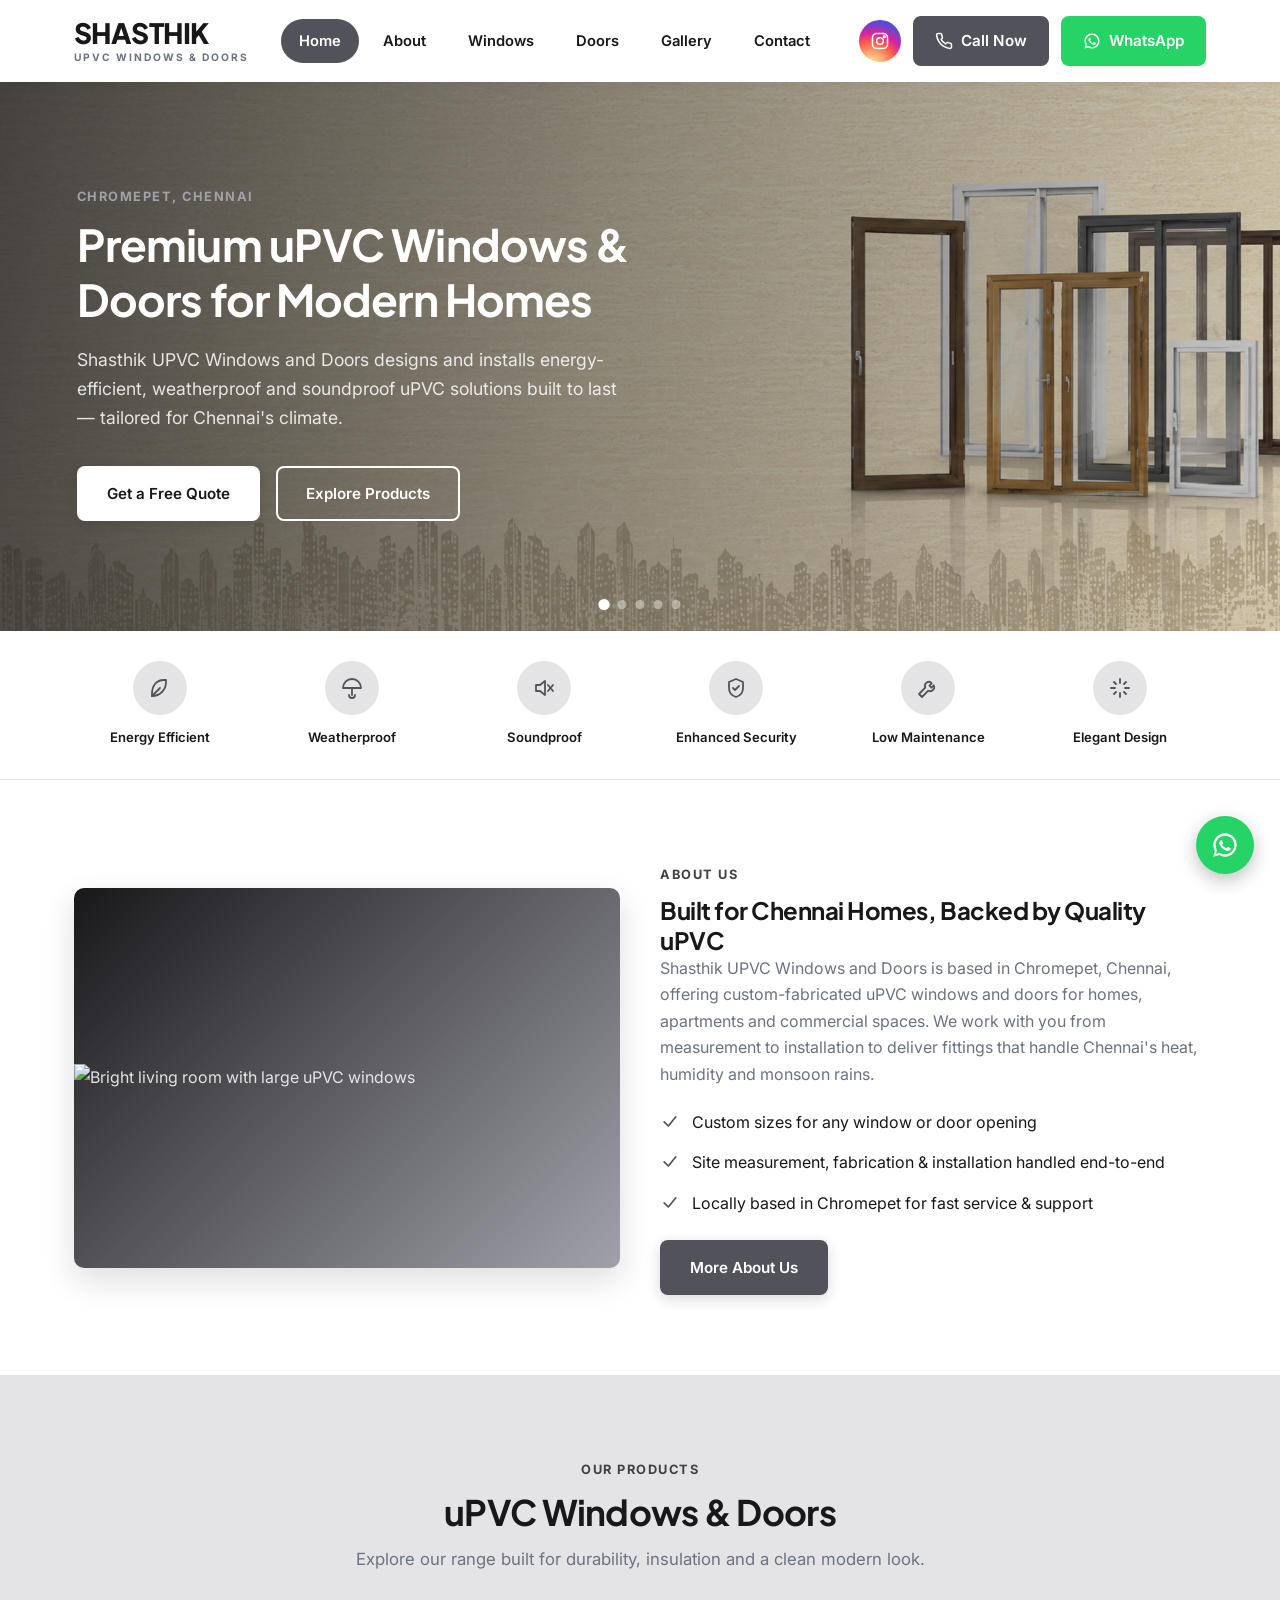
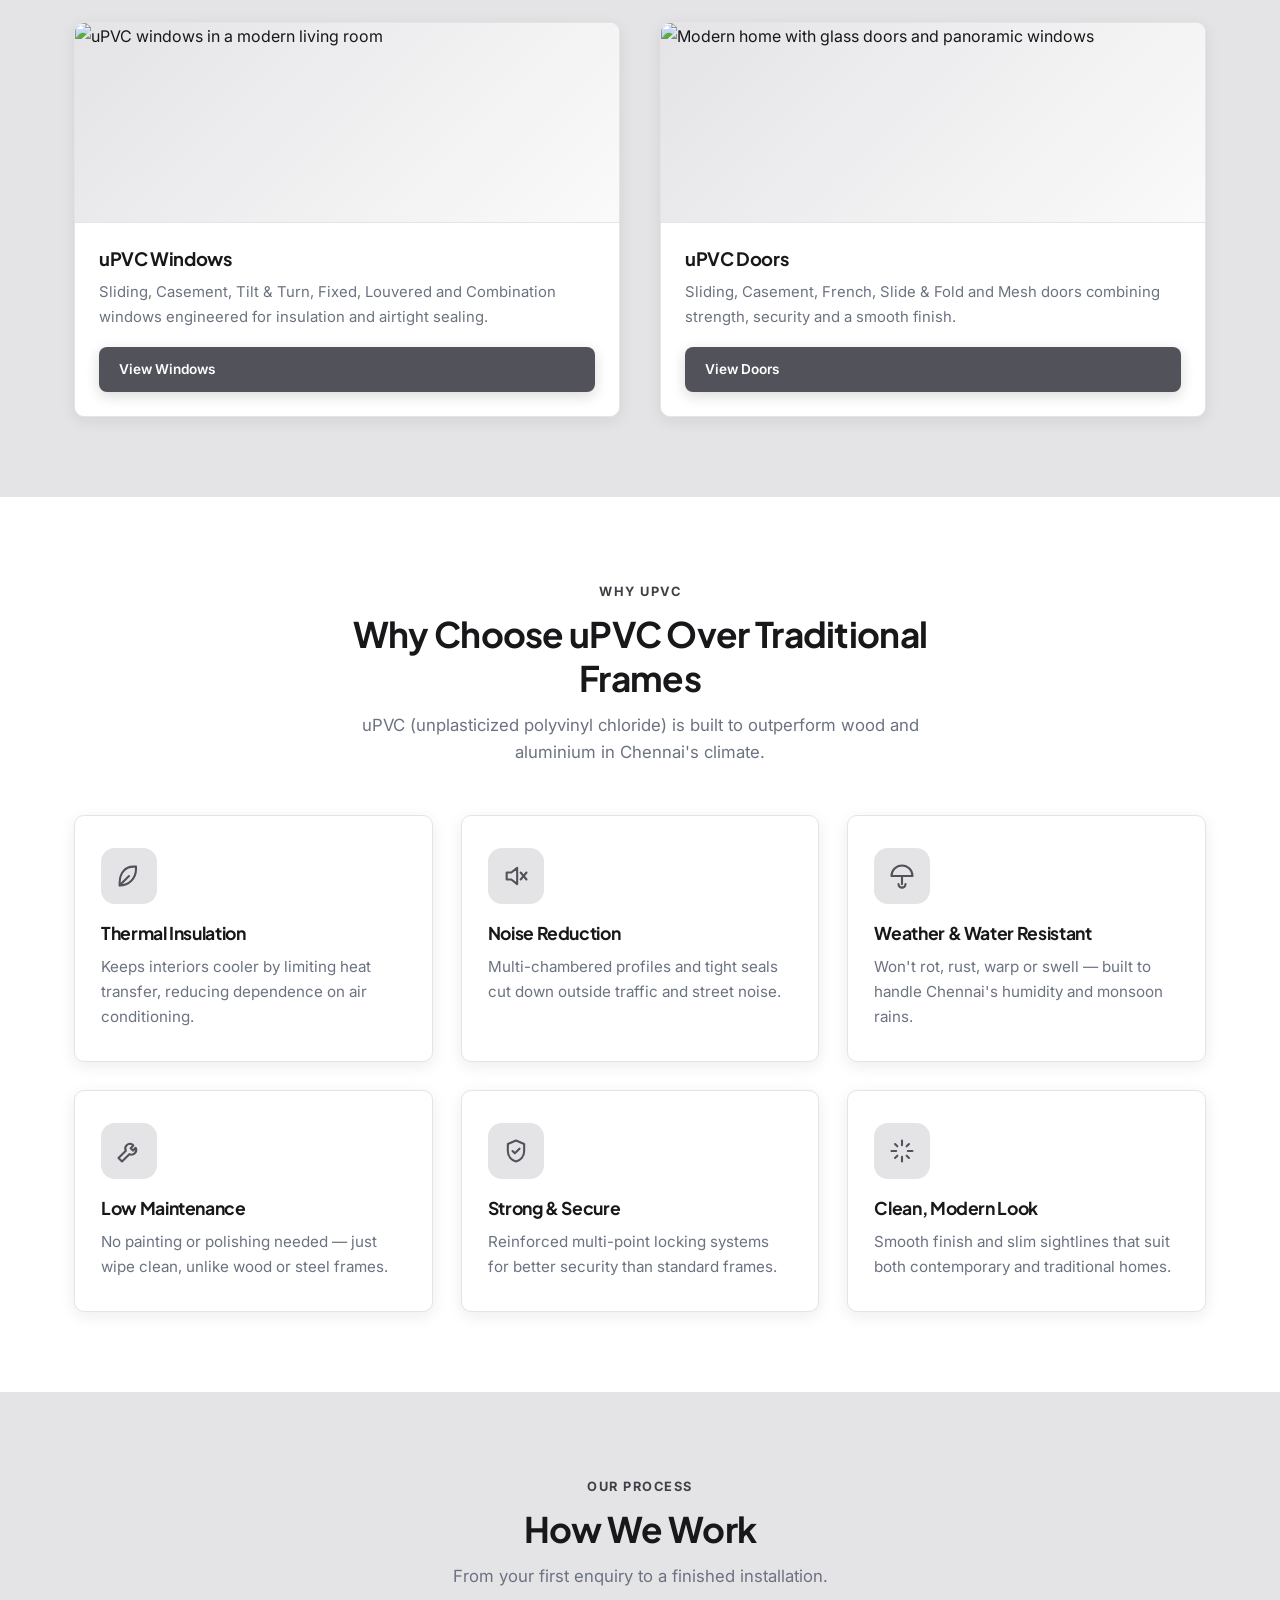
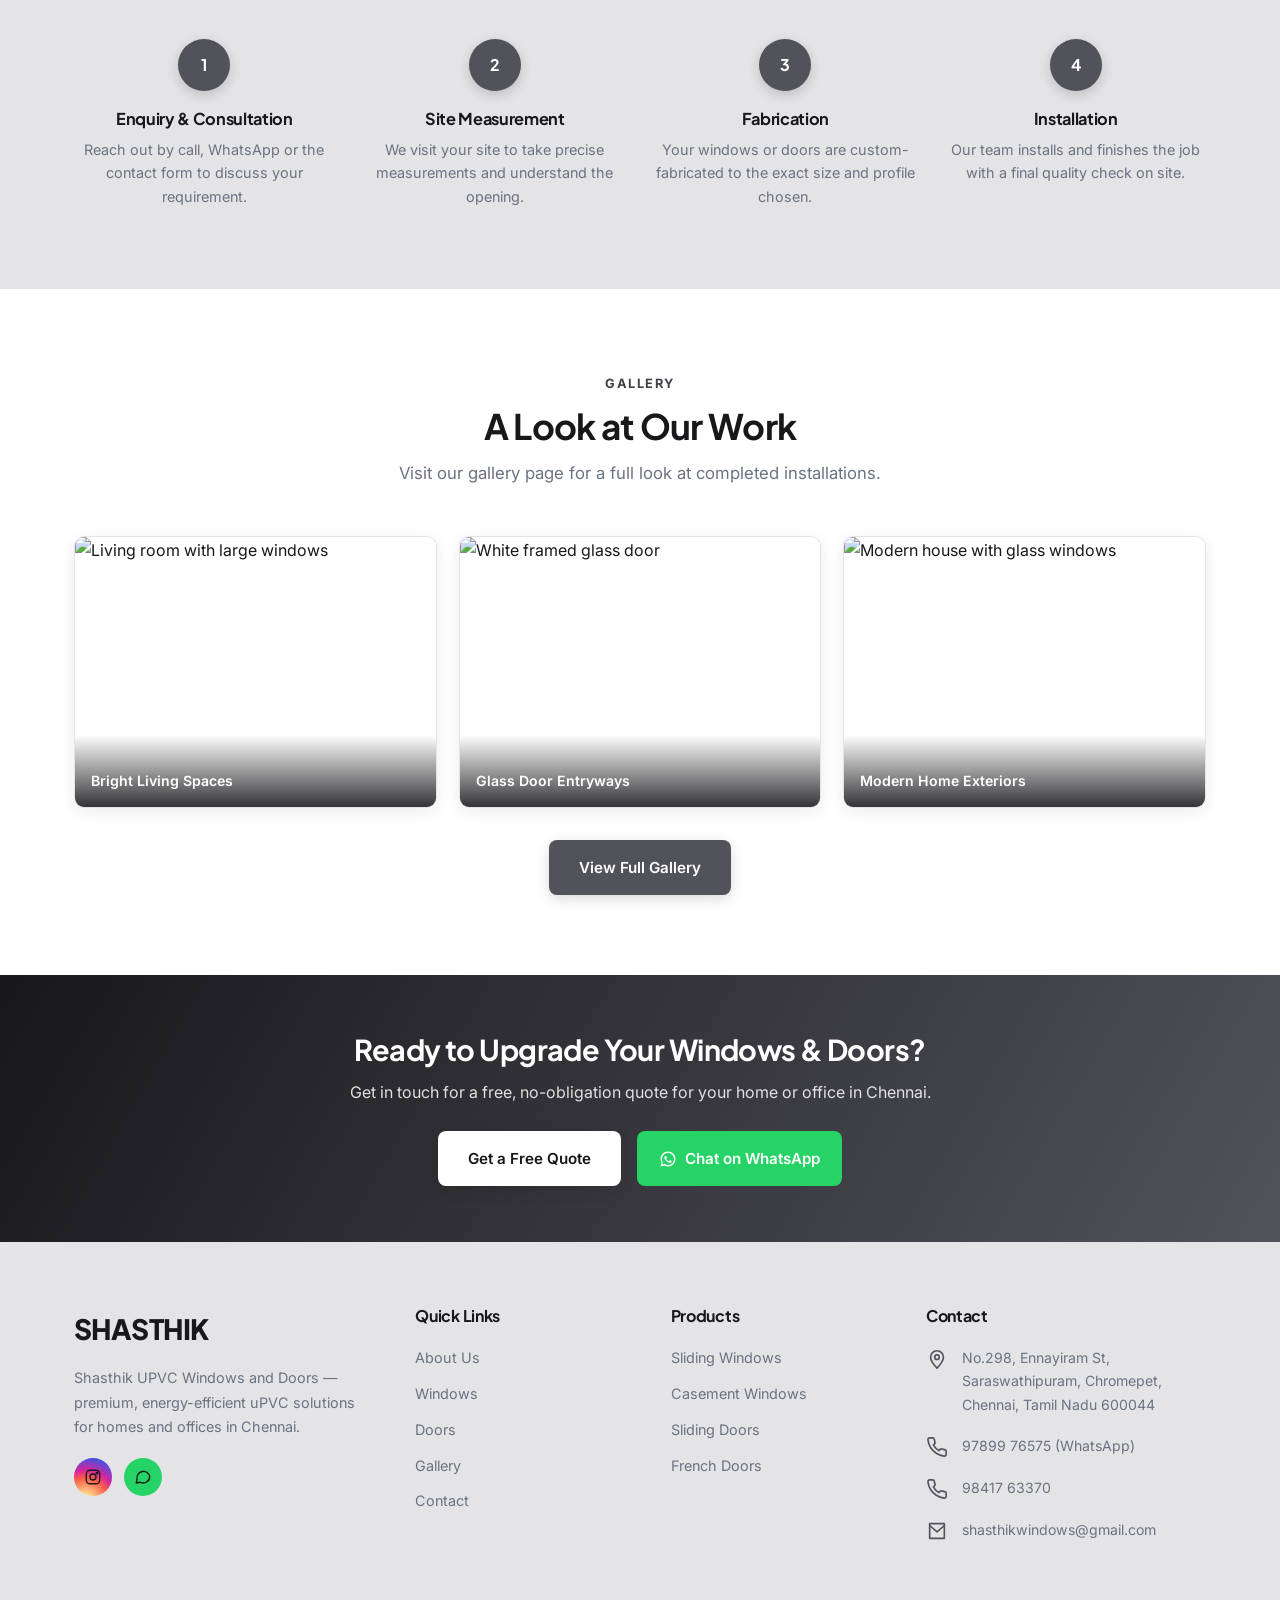
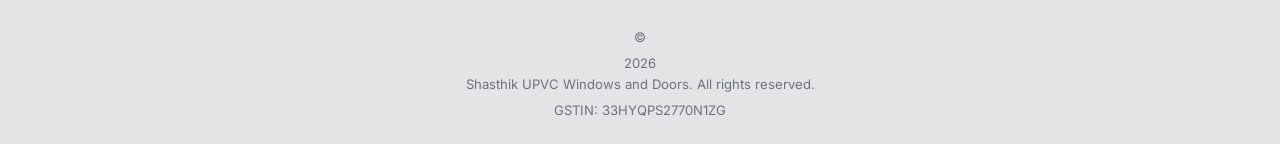
==== index.html @ 437d71c5 "Initial commit: Shasthik UPVC Windows and Doors website Static HTML/CSS/JS site with home, about, wi" ====
<!DOCTYPE html>
<html lang="en">
<head>
<meta charset="UTF-8">
<meta name="viewport" content="width=device-width, initial-scale=1.0">
<title>Shasthik UPVC Windows and Doors | Chromepet, Chennai</title>
<meta name="description" content="Shasthik UPVC Windows and Doors — premium uPVC windows and doors for homes and offices in Chennai. Energy efficient, weatherproof, soundproof solutions.">
<link rel="preconnect" href="https://fonts.googleapis.com">
<link href="https://fonts.googleapis.com/css2?family=Plus+Jakarta+Sans:wght@600;700;800&family=Inter:wght@400;500;600&display=swap" rel="stylesheet">
<link rel="stylesheet" href="css/style.css">
</head>
<body>

<header class="site-header">
  <div class="container header-inner">
    <a href="index.html" class="logo">
      <span class="logo-main">SHASTHIK</span>
      <span class="logo-sub">UPVC Windows &amp; Doors</span>
    </a>
    <nav class="main-nav" id="main-nav">
      <ul>
        <li><a href="index.html">Home</a></li>
        <li><a href="about.html">About</a></li>
        <li><a href="windows.html">Windows</a></li>
        <li><a href="doors.html">Doors</a></li>
        <li><a href="gallery.html">Gallery</a></li>
        <li><a href="contact.html">Contact</a></li>
      </ul>
    </nav>
    <div class="header-cta">
      <a href="https://www.instagram.com/shasthik.official?igsh=MTlwMmNrbjg4MGgzdQ==" class="header-icon-link" target="_blank" rel="noopener" aria-label="Instagram">
        <svg viewBox="0 0 24 24" fill="none" stroke-width="1.8" stroke-linecap="round" stroke-linejoin="round"><rect x="3" y="3" width="18" height="18" rx="5"/><circle cx="12" cy="12" r="4"/><circle cx="17.2" cy="6.8" r="1"/></svg>
      </a>
      <a href="tel:+919789976575" class="btn btn-call"><svg viewBox="0 0 24 24" fill="none" stroke="currentColor" stroke-width="2" stroke-linecap="round" stroke-linejoin="round"><path d="M22 16.92v3a2 2 0 0 1-2.18 2 19.79 19.79 0 0 1-8.63-3.07 19.5 19.5 0 0 1-6-6 19.79 19.79 0 0 1-3.07-8.67A2 2 0 0 1 4.11 2h3a2 2 0 0 1 2 1.72c.13.96.36 1.9.68 2.81a2 2 0 0 1-.45 2.11L8.09 9.91a16 16 0 0 0 6 6l1.27-1.27a2 2 0 0 1 2.11-.45c.91.32 1.85.55 2.81.68A2 2 0 0 1 22 16.92z"/></svg>Call Now</a>
      <a href="https://wa.me/919789976575" class="btn btn-whatsapp" target="_blank" rel="noopener"><svg viewBox="0 0 24 24" fill="currentColor"><path d="M12 2C6.48 2 2 6.48 2 12c0 1.85.5 3.58 1.36 5.07L2 22l5.09-1.33A9.94 9.94 0 0 0 12 22c5.52 0 10-4.48 10-10S17.52 2 12 2zm0 18c-1.6 0-3.1-.43-4.4-1.2l-.32-.19-3.02.79.8-2.95-.2-.3A7.94 7.94 0 0 1 4 12c0-4.41 3.59-8 8-8s8 3.59 8 8-3.59 8-8 8zm4.4-5.6c-.24-.12-1.43-.7-1.65-.78-.22-.08-.38-.12-.54.12-.16.24-.62.78-.76.94-.14.16-.28.18-.52.06-.24-.12-1.01-.37-1.92-1.18-.71-.63-1.19-1.41-1.33-1.65-.14-.24-.01-.37.11-.49.11-.11.24-.28.36-.42.12-.14.16-.24.24-.4.08-.16.04-.3-.02-.42-.06-.12-.54-1.3-.74-1.78-.19-.46-.39-.4-.54-.4-.14 0-.3-.02-.46-.02s-.42.06-.64.3c-.22.24-.84.82-.84 2s.86 2.32.98 2.48c.12.16 1.7 2.6 4.12 3.64.58.25 1.03.4 1.38.51.58.18 1.11.16 1.53.1.47-.07 1.43-.58 1.63-1.14.2-.56.2-1.04.14-1.14-.06-.1-.22-.16-.46-.28z"/></svg>WhatsApp</a>
    </div>
    <button class="nav-toggle" id="nav-toggle" aria-label="Toggle navigation">
      <span></span><span></span><span></span>
    </button>
  </div>
</header>

<section class="hero">
  <div class="hero-media">
    <div class="hero-slider" id="heroSliderTrack">
      <div class="hero-slide active"><img src="images/homepage.png" alt="Range of uPVC window and door frame finishes" loading="eager"></div>
      <div class="hero-slide"><img src="https://images.pexels.com/photos/7587880/pexels-photo-7587880.jpeg?auto=compress&amp;cs=tinysrgb&amp;w=1600" alt="Modern home exterior with large windows" loading="lazy"></div>
      <div class="hero-slide"><img src="https://images.pexels.com/photos/35361412/pexels-photo-35361412.jpeg?auto=compress&amp;cs=tinysrgb&amp;w=1600" alt="Modern house with glass windows" loading="lazy"></div>
      <div class="hero-slide"><img src="https://images.pexels.com/photos/7031607/pexels-photo-7031607.jpeg?auto=compress&amp;cs=tinysrgb&amp;w=1600" alt="Modern home with glass doors" loading="lazy"></div>
      <div class="hero-slide"><img src="images/gallery1.png" alt="uPVC window installation on a residential building" loading="lazy"></div>
    </div>
    <div class="hero-dots">
      <span class="hero-dot active" data-index="0"></span>
      <span class="hero-dot" data-index="1"></span>
      <span class="hero-dot" data-index="2"></span>
      <span class="hero-dot" data-index="3"></span>
      <span class="hero-dot" data-index="4"></span>
    </div>
  </div>
  <div class="hero-inner">
    <span class="eyebrow">Chromepet, Chennai</span>
    <h1>Premium uPVC Windows &amp; Doors for Modern Homes</h1>
    <p>Shasthik UPVC Windows and Doors designs and installs energy-efficient, weatherproof and soundproof uPVC solutions built to last — tailored for Chennai's climate.</p>
    <div class="hero-actions">
      <a href="contact.html" class="btn btn-primary">Get a Free Quote</a>
      <a href="windows.html" class="btn btn-outline">Explore Products</a>
    </div>
  </div>
</section>

<section class="highlight-strip">
  <div class="container highlight-grid">
    <div class="highlight-item">
      <div class="highlight-icon"><svg viewBox="0 0 24 24" fill="none" stroke-width="1.8" stroke-linecap="round" stroke-linejoin="round"><path d="M4 20c8 0 14-6 14-14V4h-2C8 4 4 10 4 18v2z"/><path d="M4 20 12 12"/></svg></div>
      <span>Energy Efficient</span>
    </div>
    <div class="highlight-item">
      <div class="highlight-icon"><svg viewBox="0 0 24 24" fill="none" stroke-width="1.8" stroke-linecap="round" stroke-linejoin="round"><path d="M3 12a9 9 0 0 1 18 0H3z"/><line x1="12" y1="12" x2="12" y2="19"/><path d="M9 19a3 3 0 0 0 6 0"/></svg></div>
      <span>Weatherproof</span>
    </div>
    <div class="highlight-item">
      <div class="highlight-icon"><svg viewBox="0 0 24 24" fill="none" stroke-width="1.8" stroke-linecap="round" stroke-linejoin="round"><path d="M4 9v6h4l5 4V5L8 9H4z"/><line x1="16" y1="9" x2="21" y2="15"/><line x1="21" y1="9" x2="16" y2="15"/></svg></div>
      <span>Soundproof</span>
    </div>
    <div class="highlight-item">
      <div class="highlight-icon"><svg viewBox="0 0 24 24" fill="none" stroke-width="1.8" stroke-linecap="round" stroke-linejoin="round"><path d="M12 3l7 3v6c0 5-3.5 8-7 9-3.5-1-7-4-7-9V6l7-3z"/><polyline points="9,12 11,14 15,10"/></svg></div>
      <span>Enhanced Security</span>
    </div>
    <div class="highlight-item">
      <div class="highlight-icon"><svg viewBox="0 0 24 24" fill="none" stroke-width="1.8" stroke-linecap="round" stroke-linejoin="round"><path d="M14.7 6.3a4 4 0 0 0-5.4 5.4L3 18l3 3 6.3-6.3a4 4 0 0 0 5.4-5.4l-2.3 2.3-2-2 2.3-2.3z"/></svg></div>
      <span>Low Maintenance</span>
    </div>
    <div class="highlight-item">
      <div class="highlight-icon"><svg viewBox="0 0 24 24" fill="none" stroke-width="1.8" stroke-linecap="round" stroke-linejoin="round"><path d="M12 3v4M12 17v4M3 12h4M17 12h4M6 6l2 2M16 16l2 2M6 18l2-2M16 8l2-2"/></svg></div>
      <span>Elegant Design</span>
    </div>
  </div>
</section>

<section class="section">
  <div class="container grid-2">
    <div class="about-visual">
      <img src="https://images.pexels.com/photos/6077368/pexels-photo-6077368.jpeg?auto=compress&amp;cs=tinysrgb&amp;w=1200" alt="Bright living room with large uPVC windows" loading="lazy">
    </div>
    <div>
      <span class="eyebrow">About Us</span>
      <h2>Built for Chennai Homes, Backed by Quality uPVC</h2>
      <p style="color:var(--text-light); margin-bottom:22px;">
        Shasthik UPVC Windows and Doors is based in Chromepet, Chennai, offering custom-fabricated uPVC windows and doors for homes, apartments and commercial spaces. We work with you from measurement to installation to deliver fittings that handle Chennai's heat, humidity and monsoon rains.
      </p>
      <ul class="check-list">
        <li><svg viewBox="0 0 24 24" fill="none" stroke-width="2" stroke-linecap="round" stroke-linejoin="round"><polyline points="5,13 10,18 19,7"/></svg> Custom sizes for any window or door opening</li>
        <li><svg viewBox="0 0 24 24" fill="none" stroke-width="2" stroke-linecap="round" stroke-linejoin="round"><polyline points="5,13 10,18 19,7"/></svg> Site measurement, fabrication &amp; installation handled end-to-end</li>
        <li><svg viewBox="0 0 24 24" fill="none" stroke-width="2" stroke-linecap="round" stroke-linejoin="round"><polyline points="5,13 10,18 19,7"/></svg> Locally based in Chromepet for fast service &amp; support</li>
      </ul>
      <a href="about.html" class="btn btn-secondary" style="margin-top:10px;">More About Us</a>
    </div>
  </div>
</section>

<section class="section section-alt">
  <div class="container">
    <div class="section-head">
      <span class="eyebrow">Our Products</span>
      <h2>uPVC Windows &amp; Doors</h2>
      <p>Explore our range built for durability, insulation and a clean modern look.</p>
    </div>
    <div class="grid-2" style="align-items:stretch;">
      <div class="product-card">
        <div class="product-visual">
          <img src="https://images.pexels.com/photos/19050701/pexels-photo-19050701.jpeg?auto=compress&amp;cs=tinysrgb&amp;w=800" alt="uPVC windows in a modern living room" loading="lazy">
        </div>
        <div class="product-card-body">
          <h3>uPVC Windows</h3>
          <p>Sliding, Casement, Tilt &amp; Turn, Fixed, Louvered and Combination windows engineered for insulation and airtight sealing.</p>
          <a href="windows.html" class="btn btn-secondary btn-sm">View Windows</a>
        </div>
      </div>
      <div class="product-card">
        <div class="product-visual">
          <img src="https://images.pexels.com/photos/7031607/pexels-photo-7031607.jpeg?auto=compress&amp;cs=tinysrgb&amp;w=800" alt="Modern home with glass doors and panoramic windows" loading="lazy">
        </div>
        <div class="product-card-body">
          <h3>uPVC Doors</h3>
          <p>Sliding, Casement, French, Slide &amp; Fold and Mesh doors combining strength, security and a smooth finish.</p>
          <a href="doors.html" class="btn btn-secondary btn-sm">View Doors</a>
        </div>
      </div>
    </div>
  </div>
</section>

<section class="section">
  <div class="container">
    <div class="section-head">
      <span class="eyebrow">Why uPVC</span>
      <h2>Why Choose uPVC Over Traditional Frames</h2>
      <p>uPVC (unplasticized polyvinyl chloride) is built to outperform wood and aluminium in Chennai's climate.</p>
    </div>
    <div class="grid-3">
      <div class="card">
        <div class="card-icon"><svg viewBox="0 0 24 24" fill="none" stroke-width="1.8" stroke-linecap="round" stroke-linejoin="round"><path d="M4 20c8 0 14-6 14-14V4h-2C8 4 4 10 4 18v2z"/><path d="M4 20 12 12"/></svg></div>
        <h3>Thermal Insulation</h3>
        <p>Keeps interiors cooler by limiting heat transfer, reducing dependence on air conditioning.</p>
      </div>
      <div class="card">
        <div class="card-icon"><svg viewBox="0 0 24 24" fill="none" stroke-width="1.8" stroke-linecap="round" stroke-linejoin="round"><path d="M4 9v6h4l5 4V5L8 9H4z"/><line x1="16" y1="9" x2="21" y2="15"/><line x1="21" y1="9" x2="16" y2="15"/></svg></div>
        <h3>Noise Reduction</h3>
        <p>Multi-chambered profiles and tight seals cut down outside traffic and street noise.</p>
      </div>
      <div class="card">
        <div class="card-icon"><svg viewBox="0 0 24 24" fill="none" stroke-width="1.8" stroke-linecap="round" stroke-linejoin="round"><path d="M3 12a9 9 0 0 1 18 0H3z"/><line x1="12" y1="12" x2="12" y2="19"/><path d="M9 19a3 3 0 0 0 6 0"/></svg></div>
        <h3>Weather &amp; Water Resistant</h3>
        <p>Won't rot, rust, warp or swell — built to handle Chennai's humidity and monsoon rains.</p>
      </div>
      <div class="card">
        <div class="card-icon"><svg viewBox="0 0 24 24" fill="none" stroke-width="1.8" stroke-linecap="round" stroke-linejoin="round"><path d="M14.7 6.3a4 4 0 0 0-5.4 5.4L3 18l3 3 6.3-6.3a4 4 0 0 0 5.4-5.4l-2.3 2.3-2-2 2.3-2.3z"/></svg></div>
        <h3>Low Maintenance</h3>
        <p>No painting or polishing needed — just wipe clean, unlike wood or steel frames.</p>
      </div>
      <div class="card">
        <div class="card-icon"><svg viewBox="0 0 24 24" fill="none" stroke-width="1.8" stroke-linecap="round" stroke-linejoin="round"><path d="M12 3l7 3v6c0 5-3.5 8-7 9-3.5-1-7-4-7-9V6l7-3z"/><polyline points="9,12 11,14 15,10"/></svg></div>
        <h3>Strong &amp; Secure</h3>
        <p>Reinforced multi-point locking systems for better security than standard frames.</p>
      </div>
      <div class="card">
        <div class="card-icon"><svg viewBox="0 0 24 24" fill="none" stroke-width="1.8" stroke-linecap="round" stroke-linejoin="round"><path d="M12 3v4M12 17v4M3 12h4M17 12h4M6 6l2 2M16 16l2 2M6 18l2-2M16 8l2-2"/></svg></div>
        <h3>Clean, Modern Look</h3>
        <p>Smooth finish and slim sightlines that suit both contemporary and traditional homes.</p>
      </div>
    </div>
  </div>
</section>

<section class="section section-alt">
  <div class="container">
    <div class="section-head">
      <span class="eyebrow">Our Process</span>
      <h2>How We Work</h2>
      <p>From your first enquiry to a finished installation.</p>
    </div>
    <div class="process-grid">
      <div class="process-step">
        <div class="process-num">1</div>
        <h3>Enquiry &amp; Consultation</h3>
        <p>Reach out by call, WhatsApp or the contact form to discuss your requirement.</p>
      </div>
      <div class="process-step">
        <div class="process-num">2</div>
        <h3>Site Measurement</h3>
        <p>We visit your site to take precise measurements and understand the opening.</p>
      </div>
      <div class="process-step">
        <div class="process-num">3</div>
        <h3>Fabrication</h3>
        <p>Your windows or doors are custom-fabricated to the exact size and profile chosen.</p>
      </div>
      <div class="process-step">
        <div class="process-num">4</div>
        <h3>Installation</h3>
        <p>Our team installs and finishes the job with a final quality check on site.</p>
      </div>
    </div>
  </div>
</section>

<section class="section">
  <div class="container">
    <div class="section-head">
      <span class="eyebrow">Gallery</span>
      <h2>A Look at Our Work</h2>
      <p>Visit our gallery page for a full look at completed installations.</p>
    </div>
    <div class="gallery-grid">
      <div class="gallery-item">
        <img src="https://images.pexels.com/photos/2736139/pexels-photo-2736139.jpeg?auto=compress&amp;cs=tinysrgb&amp;w=800" alt="Living room with large windows" loading="lazy">
        <span class="gallery-caption">Bright Living Spaces</span>
      </div>
      <div class="gallery-item">
        <img src="https://images.pexels.com/photos/4682153/pexels-photo-4682153.jpeg?auto=compress&amp;cs=tinysrgb&amp;w=800" alt="White framed glass door" loading="lazy">
        <span class="gallery-caption">Glass Door Entryways</span>
      </div>
      <div class="gallery-item">
        <img src="https://images.pexels.com/photos/35361412/pexels-photo-35361412.jpeg?auto=compress&amp;cs=tinysrgb&amp;w=800" alt="Modern house with glass windows" loading="lazy">
        <span class="gallery-caption">Modern Home Exteriors</span>
      </div>
    </div>
    <div style="text-align:center; margin-top:32px;">
      <a href="gallery.html" class="btn btn-secondary">View Full Gallery</a>
    </div>
  </div>
</section>

<section class="cta-banner">
  <div class="container">
    <h2>Ready to Upgrade Your Windows &amp; Doors?</h2>
    <p>Get in touch for a free, no-obligation quote for your home or office in Chennai.</p>
    <div style="display:flex; gap:16px; justify-content:center; flex-wrap:wrap;">
      <a href="contact.html" class="btn btn-secondary">Get a Free Quote</a>
      <a href="https://wa.me/919789976575" class="btn btn-whatsapp" target="_blank" rel="noopener"><svg viewBox="0 0 24 24" fill="currentColor"><path d="M12 2C6.48 2 2 6.48 2 12c0 1.85.5 3.58 1.36 5.07L2 22l5.09-1.33A9.94 9.94 0 0 0 12 22c5.52 0 10-4.48 10-10S17.52 2 12 2zm0 18c-1.6 0-3.1-.43-4.4-1.2l-.32-.19-3.02.79.8-2.95-.2-.3A7.94 7.94 0 0 1 4 12c0-4.41 3.59-8 8-8s8 3.59 8 8-3.59 8-8 8zm4.4-5.6c-.24-.12-1.43-.7-1.65-.78-.22-.08-.38-.12-.54.12-.16.24-.62.78-.76.94-.14.16-.28.18-.52.06-.24-.12-1.01-.37-1.92-1.18-.71-.63-1.19-1.41-1.33-1.65-.14-.24-.01-.37.11-.49.11-.11.24-.28.36-.42.12-.14.16-.24.24-.4.08-.16.04-.3-.02-.42-.06-.12-.54-1.3-.74-1.78-.19-.46-.39-.4-.54-.4-.14 0-.3-.02-.46-.02s-.42.06-.64.3c-.22.24-.84.82-.84 2s.86 2.32.98 2.48c.12.16 1.7 2.6 4.12 3.64.58.25 1.03.4 1.38.51.58.18 1.11.16 1.53.1.47-.07 1.43-.58 1.63-1.14.2-.56.2-1.04.14-1.14-.06-.1-.22-.16-.46-.28z"/></svg>Chat on WhatsApp</a>
    </div>
  </div>
</section>

<footer class="site-footer">
  <div class="container footer-grid">
    <div class="footer-brand">
      <span class="logo-main">SHASTHIK</span>
      <p>Shasthik UPVC Windows and Doors — premium, energy-efficient uPVC solutions for homes and offices in Chennai.</p>
      <div class="footer-social">
        <a href="https://www.instagram.com/shasthik.official" target="_blank" rel="noopener" aria-label="Instagram" class="ig-icon">
          <svg viewBox="0 0 24 24" fill="none" stroke-width="1.8" stroke-linecap="round" stroke-linejoin="round"><rect x="3" y="3" width="18" height="18" rx="5"/><circle cx="12" cy="12" r="4"/><circle cx="17.2" cy="6.8" r="1"/></svg>
        </a>
        <a href="https://wa.me/919789976575" target="_blank" rel="noopener" aria-label="WhatsApp" class="wa-icon">
          <svg viewBox="0 0 24 24" fill="none" stroke-width="1.8" stroke-linecap="round" stroke-linejoin="round"><path d="M21 11.5a8.5 8.5 0 0 1-12.4 7.5L3 20l1.1-5.3A8.5 8.5 0 1 1 21 11.5z"/></svg>
        </a>
      </div>
    </div>
    <div class="footer-col">
      <h4>Quick Links</h4>
      <ul>
        <li><a href="about.html">About Us</a></li>
        <li><a href="windows.html">Windows</a></li>
        <li><a href="doors.html">Doors</a></li>
        <li><a href="gallery.html">Gallery</a></li>
        <li><a href="contact.html">Contact</a></li>
      </ul>
    </div>
    <div class="footer-col">
      <h4>Products</h4>
      <ul>
        <li><a href="windows.html">Sliding Windows</a></li>
        <li><a href="windows.html">Casement Windows</a></li>
        <li><a href="doors.html">Sliding Doors</a></li>
        <li><a href="doors.html">French Doors</a></li>
      </ul>
    </div>
    <div class="footer-col">
      <h4>Contact</h4>
      <div class="contact-row">
        <svg viewBox="0 0 24 24" fill="none" stroke-width="1.8" stroke-linecap="round" stroke-linejoin="round"><path d="M12 22s7-7.58 7-12A7 7 0 0 0 5 10c0 4.42 7 12 7 12z"/><circle cx="12" cy="10" r="2.5"/></svg>
        <span>No.298, Ennayiram St, Saraswathipuram, Chromepet, Chennai, Tamil Nadu 600044</span>
      </div>
      <div class="contact-row">
        <svg viewBox="0 0 24 24" fill="none" stroke-width="1.8" stroke-linecap="round" stroke-linejoin="round"><path d="M22 16.92v3a2 2 0 0 1-2.18 2 19.79 19.79 0 0 1-8.63-3.07 19.5 19.5 0 0 1-6-6 19.79 19.79 0 0 1-3.07-8.67A2 2 0 0 1 4.11 2h3a2 2 0 0 1 2 1.72c.13.96.36 1.9.68 2.81a2 2 0 0 1-.45 2.11L8.09 9.91a16 16 0 0 0 6 6l1.27-1.27a2 2 0 0 1 2.11-.45c.91.32 1.85.55 2.81.68A2 2 0 0 1 22 16.92z"/></svg>
        <a href="tel:+919789976575">97899 76575 (WhatsApp)</a>
      </div>
      <div class="contact-row">
        <svg viewBox="0 0 24 24" fill="none" stroke-width="1.8" stroke-linecap="round" stroke-linejoin="round"><path d="M22 16.92v3a2 2 0 0 1-2.18 2 19.79 19.79 0 0 1-8.63-3.07 19.5 19.5 0 0 1-6-6 19.79 19.79 0 0 1-3.07-8.67A2 2 0 0 1 4.11 2h3a2 2 0 0 1 2 1.72c.13.96.36 1.9.68 2.81a2 2 0 0 1-.45 2.11L8.09 9.91a16 16 0 0 0 6 6l1.27-1.27a2 2 0 0 1 2.11-.45c.91.32 1.85.55 2.81.68A2 2 0 0 1 22 16.92z"/></svg>
        <a href="tel:+919841763370">98417 63370</a>
      </div>
      <div class="contact-row">
        <svg viewBox="0 0 24 24" fill="none" stroke-width="1.8" stroke-linecap="round" stroke-linejoin="round"><path d="M4 4h16v16H4z"/><path d="M4 6l8 7 8-7"/></svg>
        <a href="mailto:shasthikwindows@gmail.com">shasthikwindows@gmail.com</a>
      </div>
    </div>
  </div>
  <div class="container footer-bottom">
    &copy; <span id="year"></span> Shasthik UPVC Windows and Doors. All rights reserved.
    <span>GSTIN: 33HYQPS2770N1ZG</span>
  </div>
</footer>

<a href="https://wa.me/919789976575" class="whatsapp-float" target="_blank" rel="noopener" aria-label="Chat on WhatsApp">
  <svg viewBox="0 0 24 24"><path d="M12 2C6.48 2 2 6.48 2 12c0 1.85.5 3.58 1.36 5.07L2 22l5.09-1.33A9.94 9.94 0 0 0 12 22c5.52 0 10-4.48 10-10S17.52 2 12 2zm0 18c-1.6 0-3.1-.43-4.4-1.2l-.32-.19-3.02.79.8-2.95-.2-.3A7.94 7.94 0 0 1 4 12c0-4.41 3.59-8 8-8s8 3.59 8 8-3.59 8-8 8zm4.4-5.6c-.24-.12-1.43-.7-1.65-.78-.22-.08-.38-.12-.54.12-.16.24-.62.78-.76.94-.14.16-.28.18-.52.06-.24-.12-1.01-.37-1.92-1.18-.71-.63-1.19-1.41-1.33-1.65-.14-.24-.01-.37.11-.49.11-.11.24-.28.36-.42.12-.14.16-.24.24-.4.08-.16.04-.3-.02-.42-.06-.12-.54-1.3-.74-1.78-.19-.46-.39-.4-.54-.4-.14 0-.3-.02-.46-.02s-.42.06-.64.3c-.22.24-.84.82-.84 2s.86 2.32.98 2.48c.12.16 1.7 2.6 4.12 3.64.58.25 1.03.4 1.38.51.58.18 1.11.16 1.53.1.47-.07 1.43-.58 1.63-1.14.2-.56.2-1.04.14-1.14-.06-.1-.22-.16-.46-.28z"/></svg>
</a>

<script src="js/script.js"></script>
<script>document.getElementById('year').textContent = new Date().getFullYear();</script>
</body>
</html>
---- css/style.css ----
/* ===========================================================
   Shasthik UPVC Windows and Doors — Stylesheet
   =========================================================== */

:root {
  --primary: #52525b;
  --primary-dark: #18181b;
  --primary-light: #a1a1aa;
  --accent: #52525b;
  --accent-dark: #3f3f46;
  --bg-light: #fafafa;
  --bg-alt: #e4e4e7;
  --text-dark: #18181b;
  --text-light: #6b7280;
  --white: #ffffff;
  --border: #e4e4e7;
  --radius: 10px;
  --shadow: 0 4px 16px rgba(24, 24, 27, 0.08);
  --shadow-lg: 0 12px 32px rgba(24, 24, 27, 0.14);
  --container-width: 1180px;
}

* { margin: 0; padding: 0; box-sizing: border-box; }

html { scroll-behavior: smooth; }

body {
  font-family: 'Inter', -apple-system, BlinkMacSystemFont, 'Segoe UI', sans-serif;
  color: var(--text-dark);
  background: var(--white);
  line-height: 1.65;
  overflow-x: hidden;
}

h1, h2, h3, h4 {
  font-family: 'Plus Jakarta Sans', 'Inter', sans-serif;
  font-weight: 700;
  color: var(--primary-dark);
  line-height: 1.25;
  letter-spacing: -0.02em;
}

a { text-decoration: none; color: inherit; }
ul { list-style: none; }
img, svg { max-width: 100%; display: block; }

.container {
  width: 100%;
  max-width: var(--container-width);
  margin: 0 auto;
  padding: 0 24px;
}

.section { padding: 80px 0; }
.section-alt { background: var(--bg-alt); }

.section-head {
  text-align: center;
  max-width: 640px;
  margin: 0 auto 48px;
}
.eyebrow {
  display: inline-block;
  color: var(--accent-dark);
  font-weight: 700;
  letter-spacing: 1.5px;
  text-transform: uppercase;
  font-size: 0.8rem;
  margin-bottom: 10px;
}
.section-head h2 { font-size: 2.2rem; margin-bottom: 12px; }
.section-head p { color: var(--text-light); font-size: 1.05rem; }

/* ---------- Buttons ---------- */
.btn {
  display: inline-flex;
  align-items: center;
  gap: 8px;
  padding: 13px 28px;
  border-radius: 8px;
  font-weight: 600;
  font-size: 0.95rem;
  border: 2px solid transparent;
  cursor: pointer;
  transition: all 0.2s ease;
  white-space: nowrap;
}
.btn-primary { background: var(--white); color: var(--primary-dark); box-shadow: 0 4px 14px rgba(24,24,27,0.12); }
.btn-primary:hover { background: var(--bg-alt); transform: translateY(-2px); box-shadow: 0 6px 18px rgba(24,24,27,0.16); }
.btn-outline { border-color: var(--white); color: var(--white); }
.btn-outline:hover { background: rgba(255,255,255,0.12); }
.btn-secondary { background: var(--primary); color: var(--white); box-shadow: 0 4px 14px rgba(24,24,27,0.16); }
.btn-secondary:hover { background: var(--accent-dark); transform: translateY(-2px); box-shadow: 0 6px 18px rgba(24,24,27,0.22); }
.btn-block { width: 100%; justify-content: center; }
.btn-sm { padding: 9px 18px; font-size: 0.85rem; }

/* ---------- Header ---------- */
.site-header {
  position: sticky;
  top: 0;
  z-index: 1000;
  background: var(--white);
  box-shadow: 0 2px 10px rgba(24,24,27,0.06);
}
.header-inner {
  display: flex;
  align-items: center;
  justify-content: space-between;
  height: 82px;
}
.logo { display: flex; flex-direction: column; line-height: 1.1; }
.logo-main {
  font-family: 'Plus Jakarta Sans', sans-serif;
  font-weight: 800;
  font-size: 1.75rem;
  color: var(--text-dark);
  letter-spacing: -0.03em;
}
.logo-sub {
  font-size: 0.64rem;
  font-weight: 700;
  letter-spacing: 2px;
  color: var(--text-light);
  text-transform: uppercase;
  margin-top: 3px;
}

.main-nav ul { display: flex; gap: 6px; }
.main-nav a {
  display: inline-block;
  font-weight: 600;
  font-size: 0.92rem;
  color: var(--text-dark);
  padding: 10px 18px;
  border-radius: 999px;
  transition: background 0.2s ease, color 0.2s ease;
}
.main-nav a:hover { background: var(--bg-alt); }
.main-nav a.active {
  background: var(--primary);
  color: var(--white);
}

.header-cta { display: flex; align-items: center; gap: 12px; }
.header-icon-link {
  display: flex;
  align-items: center;
  justify-content: center;
  width: 42px;
  height: 42px;
  border-radius: 50%;
  border: none;
  color: var(--white);
  flex-shrink: 0;
  background: radial-gradient(circle at 30% 110%, #fdf497 0%, #fdf497 5%, #fd5949 45%, #d6249f 60%, #285AEB 90%);
  transition: transform 0.2s ease, box-shadow 0.2s ease;
}
.header-icon-link:hover { transform: scale(1.08); box-shadow: 0 4px 14px rgba(214, 36, 159, 0.4); }
.header-icon-link svg { width: 20px; height: 20px; stroke: currentColor; }
.btn-call {
  background: var(--primary);
  color: var(--white);
  border: 2px solid var(--primary);
  padding: 10px 20px;
}
.btn-call:hover { background: var(--primary-dark); border-color: var(--primary-dark); }
.btn-call svg { width: 18px; height: 18px; }
.btn-whatsapp {
  background: #25D366;
  color: var(--white);
  padding: 10px 20px;
}
.btn-whatsapp:hover { background: #1ebe5a; }
.btn-whatsapp svg { width: 18px; height: 18px; }

.nav-toggle {
  display: none;
  flex-direction: column;
  gap: 5px;
  background: none;
  border: none;
  cursor: pointer;
  padding: 8px;
}
.nav-toggle span {
  width: 26px; height: 2.5px;
  background: var(--primary-dark);
  border-radius: 2px;
  transition: all 0.25s ease;
}
.nav-toggle.open span:nth-child(1) { transform: translateY(7.5px) rotate(45deg); }
.nav-toggle.open span:nth-child(2) { opacity: 0; }
.nav-toggle.open span:nth-child(3) { transform: translateY(-7.5px) rotate(-45deg); }

/* ---------- Hero ---------- */
.hero {
  background: linear-gradient(120deg, var(--primary-dark) 0%, var(--primary) 55%, var(--primary-light) 100%);
  color: var(--white);
  padding: 100px 0 110px;
  position: relative;
  overflow: hidden;
}
.hero-inner {
  position: relative;
  z-index: 1;
  max-width: 640px;
  padding-left: 6vw;
}
.hero-inner .eyebrow { color: var(--primary-light); }
.hero h1 { color: var(--white); font-size: 2.75rem; margin-bottom: 18px; }
.hero p { font-size: 1.1rem; color: rgba(255,255,255,0.85); margin-bottom: 34px; max-width: 560px; }
.hero-actions { display: flex; gap: 16px; flex-wrap: wrap; }
.hero-media {
  position: absolute;
  inset: 0;
  z-index: 0;
}
.hero-media img { width: 100%; height: 100%; object-fit: cover; }
.hero-media::after {
  content: '';
  position: absolute;
  inset: 0;
  background: linear-gradient(100deg, rgba(24,24,27,0.8) 0%, rgba(24,24,27,0.5) 45%, rgba(24,24,27,0.18) 100%);
  z-index: 1;
}
.hero-slider {
  position: absolute;
  inset: 0;
  overflow: hidden;
}
.hero-slide {
  position: absolute;
  inset: 0;
  opacity: 0;
  transition: opacity 1s ease;
}
.hero-slide.active { opacity: 1; }
.hero-slide img { width: 100%; height: 100%; object-fit: cover; display: block; }
.hero-dots {
  position: absolute;
  left: 50%;
  bottom: 22px;
  transform: translateX(-50%);
  display: flex;
  gap: 9px;
  z-index: 2;
}
.hero-dot {
  width: 9px; height: 9px;
  border-radius: 50%;
  background: rgba(255,255,255,0.4);
  cursor: pointer;
  transition: background 0.2s ease, transform 0.2s ease;
}
.hero-dot:hover { background: rgba(255,255,255,0.7); }
.hero-dot.active { background: var(--white); transform: scale(1.25); }

.page-hero {
  background: linear-gradient(120deg, var(--primary-dark) 0%, var(--primary) 100%);
  color: var(--white);
  padding: 64px 0;
  text-align: center;
}
.page-hero h1 { color: var(--white); font-size: 2.2rem; margin-bottom: 10px; }
.page-hero p { color: rgba(255,255,255,0.85); }
.breadcrumb { margin-top: 14px; font-size: 0.9rem; color: rgba(255,255,255,0.7); }
.breadcrumb a { color: var(--primary-light); }

/* ---------- Highlight strip ---------- */
.highlight-strip {
  background: var(--white);
  padding: 30px 0;
  border-bottom: 1px solid var(--border);
}
.highlight-grid {
  display: grid;
  grid-template-columns: repeat(6, 1fr);
  gap: 20px;
}
.highlight-item {
  display: flex;
  flex-direction: column;
  align-items: center;
  text-align: center;
  gap: 12px;
  color: var(--text-dark);
}
.highlight-icon {
  width: 54px; height: 54px;
  border-radius: 50%;
  background: var(--bg-alt);
  display: flex;
  align-items: center;
  justify-content: center;
  transition: background 0.25s ease, transform 0.25s ease;
}
.highlight-icon svg { width: 24px; height: 24px; stroke: var(--primary); transition: stroke 0.25s ease; }
.highlight-item:hover .highlight-icon { background: var(--primary); transform: translateY(-4px); }
.highlight-item:hover .highlight-icon svg { stroke: var(--white); }
.highlight-item span { font-size: 0.82rem; font-weight: 600; }

/* ---------- Cards ---------- */
.grid-2 { display: grid; grid-template-columns: 1fr 1fr; gap: 40px; align-items: center; }
.grid-3 { display: grid; grid-template-columns: repeat(3, 1fr); gap: 28px; }
.grid-4 { display: grid; grid-template-columns: repeat(4, 1fr); gap: 24px; }
.grid-2 > *, .grid-3 > *, .grid-4 > * { min-width: 0; }

.card {
  background: var(--white);
  border: 1px solid var(--border);
  border-radius: var(--radius);
  padding: 32px 26px;
  box-shadow: var(--shadow);
  transition: transform 0.2s ease, box-shadow 0.2s ease;
  position: relative;
  overflow: hidden;
}
.card::before {
  content: '';
  position: absolute;
  top: 0; left: 0; right: 0;
  height: 3px;
  background: var(--primary);
  transform: scaleX(0);
  transform-origin: left;
  transition: transform 0.3s ease;
}
.card:hover { transform: translateY(-6px); box-shadow: var(--shadow-lg); }
.card:hover::before { transform: scaleX(1); }
.card-icon {
  width: 56px; height: 56px;
  border-radius: 14px;
  background: var(--bg-alt);
  display: flex; align-items: center; justify-content: center;
  margin-bottom: 18px;
  transition: background 0.25s ease;
}
.card-icon svg { width: 28px; height: 28px; stroke: var(--primary); transition: stroke 0.25s ease; }
.card:hover .card-icon { background: var(--primary); }
.card:hover .card-icon svg { stroke: var(--white); }
.card h3 { font-size: 1.1rem; margin-bottom: 10px; }
.card p { color: var(--text-light); font-size: 0.95rem; }

.product-card {
  background: var(--white);
  border: 1px solid var(--border);
  border-radius: var(--radius);
  overflow: hidden;
  box-shadow: var(--shadow);
  transition: transform 0.2s ease, box-shadow 0.2s ease;
  display: flex;
  flex-direction: column;
  position: relative;
}
.product-card::before {
  content: '';
  position: absolute;
  top: 0; left: 0; right: 0;
  height: 3px;
  background: var(--primary);
  transform: scaleX(0);
  transform-origin: left;
  transition: transform 0.3s ease;
  z-index: 2;
}
.product-card:hover::before { transform: scaleX(1); }
.product-card:hover { transform: translateY(-6px); box-shadow: var(--shadow-lg); }
.product-visual {
  height: 200px;
  background: linear-gradient(135deg, var(--bg-alt), var(--bg-light));
  display: flex; align-items: center; justify-content: center;
  border-bottom: 1px solid var(--border);
  overflow: hidden;
}
.product-visual svg { width: 68px; height: 68px; stroke: var(--primary); }
.product-visual img { width: 100%; height: 100%; object-fit: cover; display: block; }
.product-card-body { padding: 24px; flex: 1; display: flex; flex-direction: column; }
.product-card-body h3 { font-size: 1.15rem; margin-bottom: 10px; }
.product-card-body p { color: var(--text-light); font-size: 0.93rem; margin-bottom: 18px; flex: 1; }

/* ---------- Process ---------- */
.process-grid {
  display: grid;
  grid-template-columns: repeat(4, 1fr);
  gap: 30px;
  counter-reset: step;
  position: relative;
}
.process-grid::before {
  content: '';
  position: absolute;
  top: 26px;
  left: 12.5%;
  right: 12.5%;
  height: 2px;
  background: var(--border);
  z-index: 0;
}
.process-step { text-align: center; position: relative; }
.process-num {
  width: 52px; height: 52px;
  border-radius: 50%;
  background: var(--primary);
  color: var(--white);
  display: flex; align-items: center; justify-content: center;
  font-family: 'Plus Jakarta Sans', sans-serif;
  font-weight: 700;
  margin: 0 auto 18px;
  position: relative;
  z-index: 1;
  box-shadow: 0 4px 12px rgba(24,24,27,0.18);
}
.process-step h3 { font-size: 1.02rem; margin-bottom: 8px; }
.process-step p { color: var(--text-light); font-size: 0.9rem; }

/* ---------- About snippet / split sections ---------- */
.about-visual {
  background: linear-gradient(135deg, var(--primary-dark), var(--primary-light));
  border-radius: var(--radius);
  min-height: 380px;
  display: flex;
  align-items: center;
  justify-content: center;
  color: rgba(255,255,255,0.85);
  overflow: hidden;
  box-shadow: var(--shadow-lg);
}
.about-visual svg { width: 120px; height: 120px; stroke: rgba(255,255,255,0.85); }
.about-visual img { width: 100%; height: 100%; object-fit: cover; display: block; }

.check-list li {
  display: flex;
  align-items: flex-start;
  gap: 12px;
  margin-bottom: 14px;
  color: var(--text-dark);
}
.check-list svg { width: 20px; height: 20px; stroke: var(--primary); flex-shrink: 0; margin-top: 2px; }

/* ---------- CTA banner ---------- */
.cta-banner {
  background: linear-gradient(120deg, var(--primary-dark) 0%, var(--accent) 100%);
  color: var(--white);
  padding: 56px 0;
  text-align: center;
}
.cta-banner h2 { color: var(--white); font-size: 1.8rem; margin-bottom: 12px; }
.cta-banner p { margin-bottom: 26px; color: rgba(255,255,255,0.85); }
.cta-banner .btn-secondary { background: var(--white); color: var(--primary-dark); }
.cta-banner .btn-secondary:hover { background: var(--bg-alt); }
.cta-banner .btn-outline:hover { background: rgba(255,255,255,0.15); }

/* ---------- Gallery ---------- */
.gallery-grid {
  display: grid;
  grid-template-columns: repeat(3, 1fr);
  gap: 22px;
}
.gallery-item {
  aspect-ratio: 4 / 3;
  border-radius: var(--radius);
  border: 1px solid var(--border);
  position: relative;
  overflow: hidden;
  box-shadow: var(--shadow);
  transition: transform 0.2s ease, box-shadow 0.2s ease;
}
.gallery-item:hover { transform: translateY(-4px); box-shadow: var(--shadow-lg); }
.gallery-item img {
  width: 100%; height: 100%;
  object-fit: cover;
  display: block;
  transition: transform 0.35s ease;
}
.gallery-item:hover img { transform: scale(1.06); }
.gallery-caption {
  position: absolute;
  left: 0; right: 0; bottom: 0;
  padding: 34px 16px 14px;
  background: linear-gradient(to top, rgba(24,24,27,0.88), rgba(24,24,27,0));
  color: var(--white);
  font-size: 0.88rem;
  font-weight: 600;
}
.gallery-note {
  background: var(--bg-alt);
  border: 1px solid var(--border);
  color: var(--primary-dark);
  padding: 16px 20px;
  border-radius: var(--radius);
  font-size: 0.92rem;
  margin-bottom: 40px;
}
.gallery-note a { color: var(--primary-dark); text-decoration: underline; }

/* ---------- Contact ---------- */
.contact-grid {
  display: grid;
  grid-template-columns: 1fr 1fr;
  gap: 48px;
  align-items: start;
}
.contact-info-card {
  background: var(--bg-light);
  border-radius: var(--radius);
  padding: 32px;
  margin-bottom: 20px;
}
.contact-info-card h3 { font-size: 1.1rem; margin-bottom: 18px; }
.contact-row {
  display: flex;
  gap: 14px;
  margin-bottom: 18px;
  align-items: flex-start;
}
.contact-row svg { width: 22px; height: 22px; stroke: var(--primary); flex-shrink: 0; margin-top: 2px; }
.contact-row a, .contact-row span { color: var(--text-dark); font-size: 0.95rem; }
.contact-row a:hover { color: var(--primary); }

.map-frame {
  width: 100%;
  height: 260px;
  border: 0;
  border-radius: var(--radius);
  filter: grayscale(15%);
}

.form-card {
  background: var(--white);
  border: 1px solid var(--border);
  box-shadow: var(--shadow);
  border-radius: var(--radius);
  padding: 36px;
}
.form-group { margin-bottom: 20px; }
.form-group label {
  display: block;
  font-weight: 600;
  font-size: 0.88rem;
  margin-bottom: 7px;
  color: var(--text-dark);
}
.form-group input,
.form-group select,
.form-group textarea {
  width: 100%;
  padding: 12px 14px;
  border: 1.5px solid var(--border);
  border-radius: 8px;
  font-family: inherit;
  font-size: 0.95rem;
  color: var(--text-dark);
  background: var(--white);
  transition: border-color 0.2s ease, box-shadow 0.2s ease;
}
.form-group input:focus,
.form-group select:focus,
.form-group textarea:focus {
  outline: none;
  border-color: var(--primary);
  box-shadow: 0 0 0 3px var(--bg-alt);
}
.form-row { display: grid; grid-template-columns: 1fr 1fr; gap: 16px; }
.form-note { font-size: 0.8rem; color: var(--text-light); margin-top: 10px; }
.form-success {
  display: none;
  background: #e7f8ee;
  border: 1px solid #a8e2bf;
  color: #146c34;
  padding: 14px 18px;
  border-radius: 8px;
  margin-bottom: 20px;
  font-size: 0.9rem;
}

/* ---------- Footer ---------- */
.site-footer {
  background: var(--bg-alt);
  color: var(--text-light);
  padding: 64px 0 0;
}
.footer-grid {
  display: grid;
  grid-template-columns: 1.4fr 1fr 1fr 1.3fr;
  gap: 40px;
  padding-bottom: 44px;
  border-bottom: 1px solid var(--border);
}
.footer-brand .logo-main { color: var(--text-dark); }
.footer-brand p { margin-top: 14px; font-size: 0.9rem; line-height: 1.7; }
.footer-social { display: flex; gap: 12px; margin-top: 18px; }
.footer-social a {
  width: 38px; height: 38px;
  border-radius: 50%;
  background: rgba(0,0,0,0.06);
  display: flex; align-items: center; justify-content: center;
  transition: transform 0.2s ease, box-shadow 0.2s ease;
}
.footer-social a:hover { transform: translateY(-3px); }
.footer-social svg { width: 18px; height: 18px; stroke: var(--text-dark); }
.footer-social a.ig-icon {
  background: radial-gradient(circle at 30% 110%, #fdf497 0%, #fdf497 5%, #fd5949 45%, #d6249f 60%, #285AEB 90%);
}
.footer-social a.wa-icon { background: #25D366; }

.footer-col h4 { color: var(--text-dark); font-size: 1rem; margin-bottom: 20px; }
.footer-col ul li { margin-bottom: 12px; font-size: 0.9rem; }
.footer-col a:hover { color: var(--accent); }
.footer-col .contact-row svg { stroke: var(--accent); }
.footer-col .contact-row a, .footer-col .contact-row span { color: var(--text-light); font-size: 0.88rem; }

.footer-bottom {
  padding: 22px 0;
  text-align: center;
  font-size: 0.82rem;
  color: var(--text-light);
}
.footer-bottom span { display: block; margin-top: 4px; }

/* ---------- Floating WhatsApp ---------- */
.whatsapp-float {
  position: fixed;
  bottom: 26px;
  right: 26px;
  width: 58px; height: 58px;
  background: #25D366;
  border-radius: 50%;
  display: flex; align-items: center; justify-content: center;
  box-shadow: 0 6px 18px rgba(0,0,0,0.25);
  z-index: 999;
  transition: transform 0.2s ease;
}
.whatsapp-float:hover { transform: scale(1.08); }
.whatsapp-float svg { width: 28px; height: 28px; fill: var(--white); }

/* ---------- Responsive ---------- */
@media (max-width: 1024px) {
  .grid-4 { grid-template-columns: repeat(2, 1fr); }
  .process-grid { grid-template-columns: repeat(2, 1fr); }
  .process-grid::before { display: none; }
  .highlight-grid { grid-template-columns: repeat(3, 1fr); }
  .footer-grid { grid-template-columns: 1fr 1fr; }
}

@media (max-width: 860px) {
  .main-nav {
    position: fixed;
    top: 82px; left: 0; right: 0;
    background: var(--white);
    flex-direction: column;
    padding: 10px 24px 24px;
    box-shadow: 0 12px 20px rgba(0,0,0,0.08);
    transform: translateY(-130%);
    opacity: 0;
    transition: all 0.25s ease;
  }
  .main-nav.open { transform: translateY(0); opacity: 1; }
  .main-nav ul { flex-direction: column; gap: 4px; }
  .main-nav a { display: block; padding: 12px 0; border-bottom: 1px solid var(--border); }
  .header-cta { display: none; }
  .nav-toggle { display: flex; }
  .grid-2 { grid-template-columns: 1fr; }
  .contact-grid { grid-template-columns: 1fr; }
  .hero h1 { font-size: 2.1rem; }
}

@media (max-width: 640px) {
  .grid-3, .grid-4 { grid-template-columns: 1fr 1fr; }
  .gallery-grid { grid-template-columns: 1fr 1fr; }
  .highlight-grid { grid-template-columns: repeat(2, 1fr); }
  .process-grid { grid-template-columns: 1fr; }
  .footer-grid { grid-template-columns: 1fr; }
  .form-row { grid-template-columns: 1fr; }
  .section { padding: 56px 0; }
  .hero { padding: 70px 0 80px; }
}
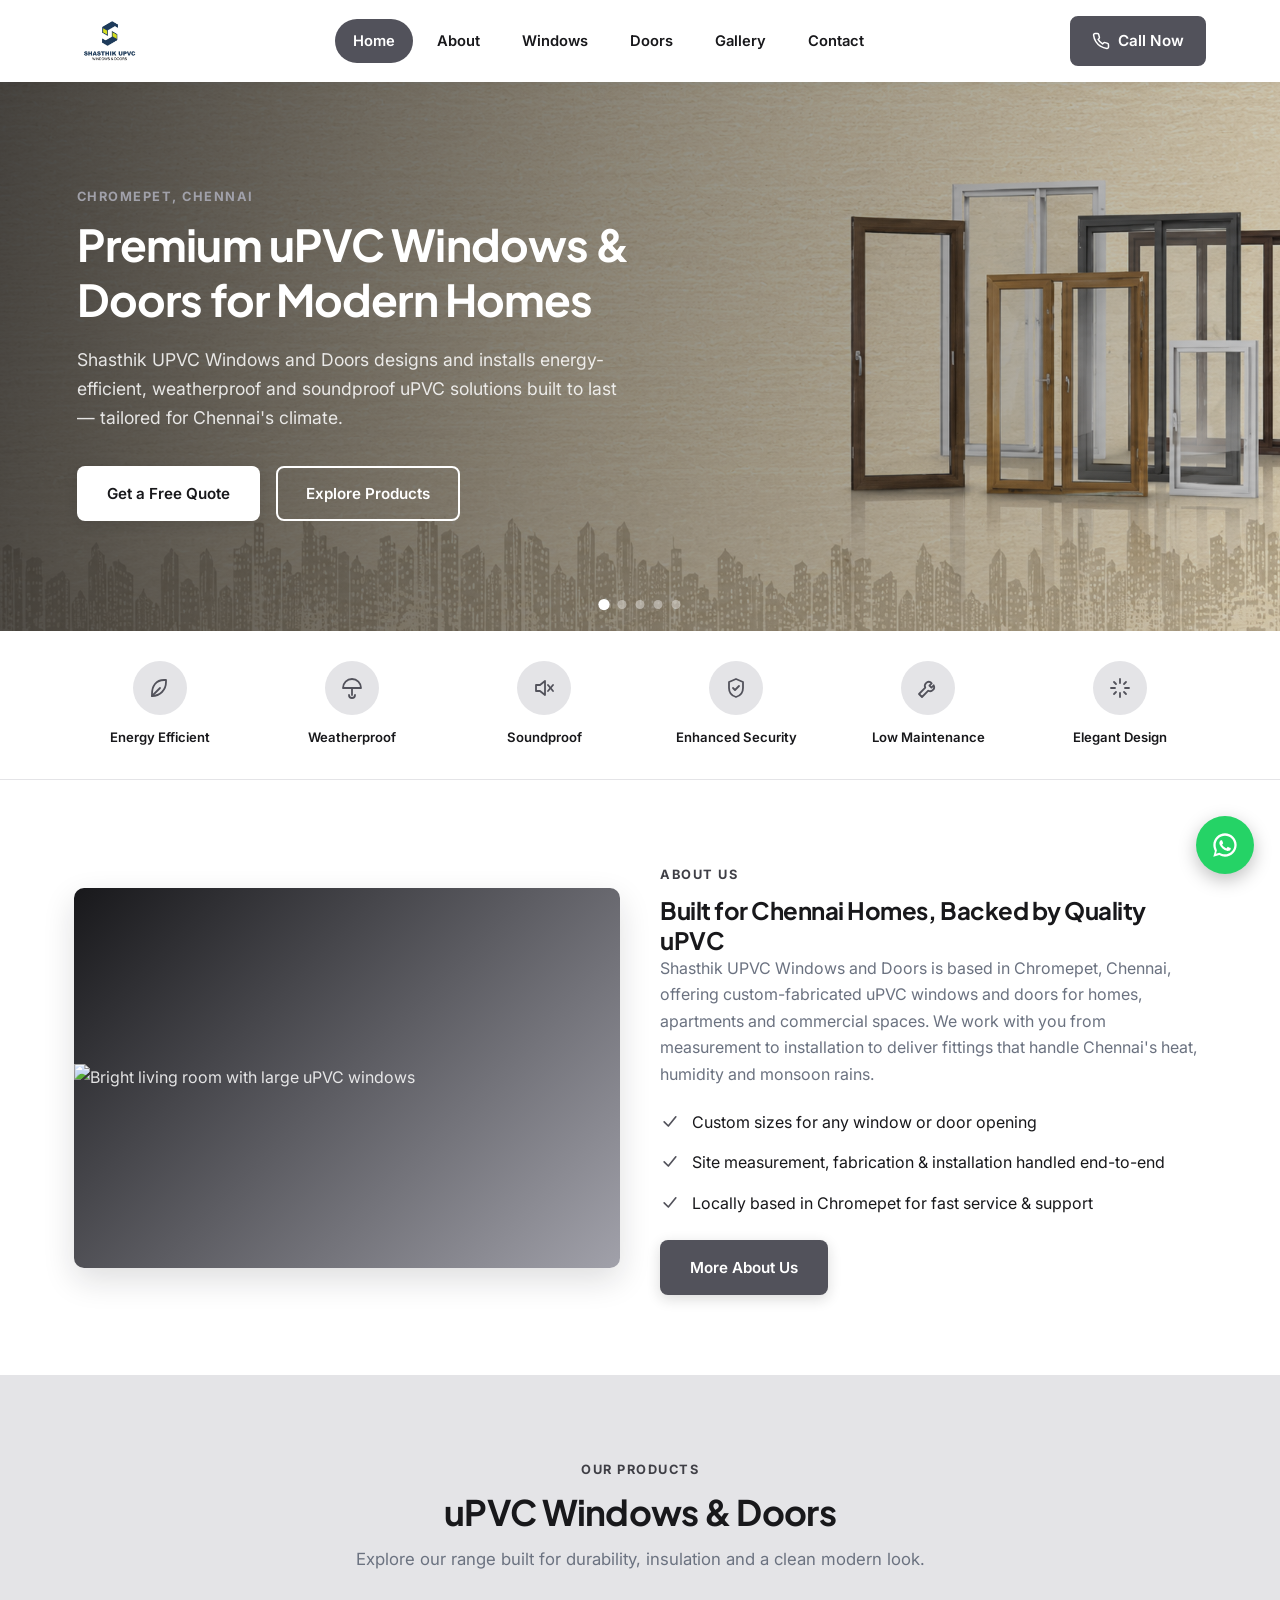
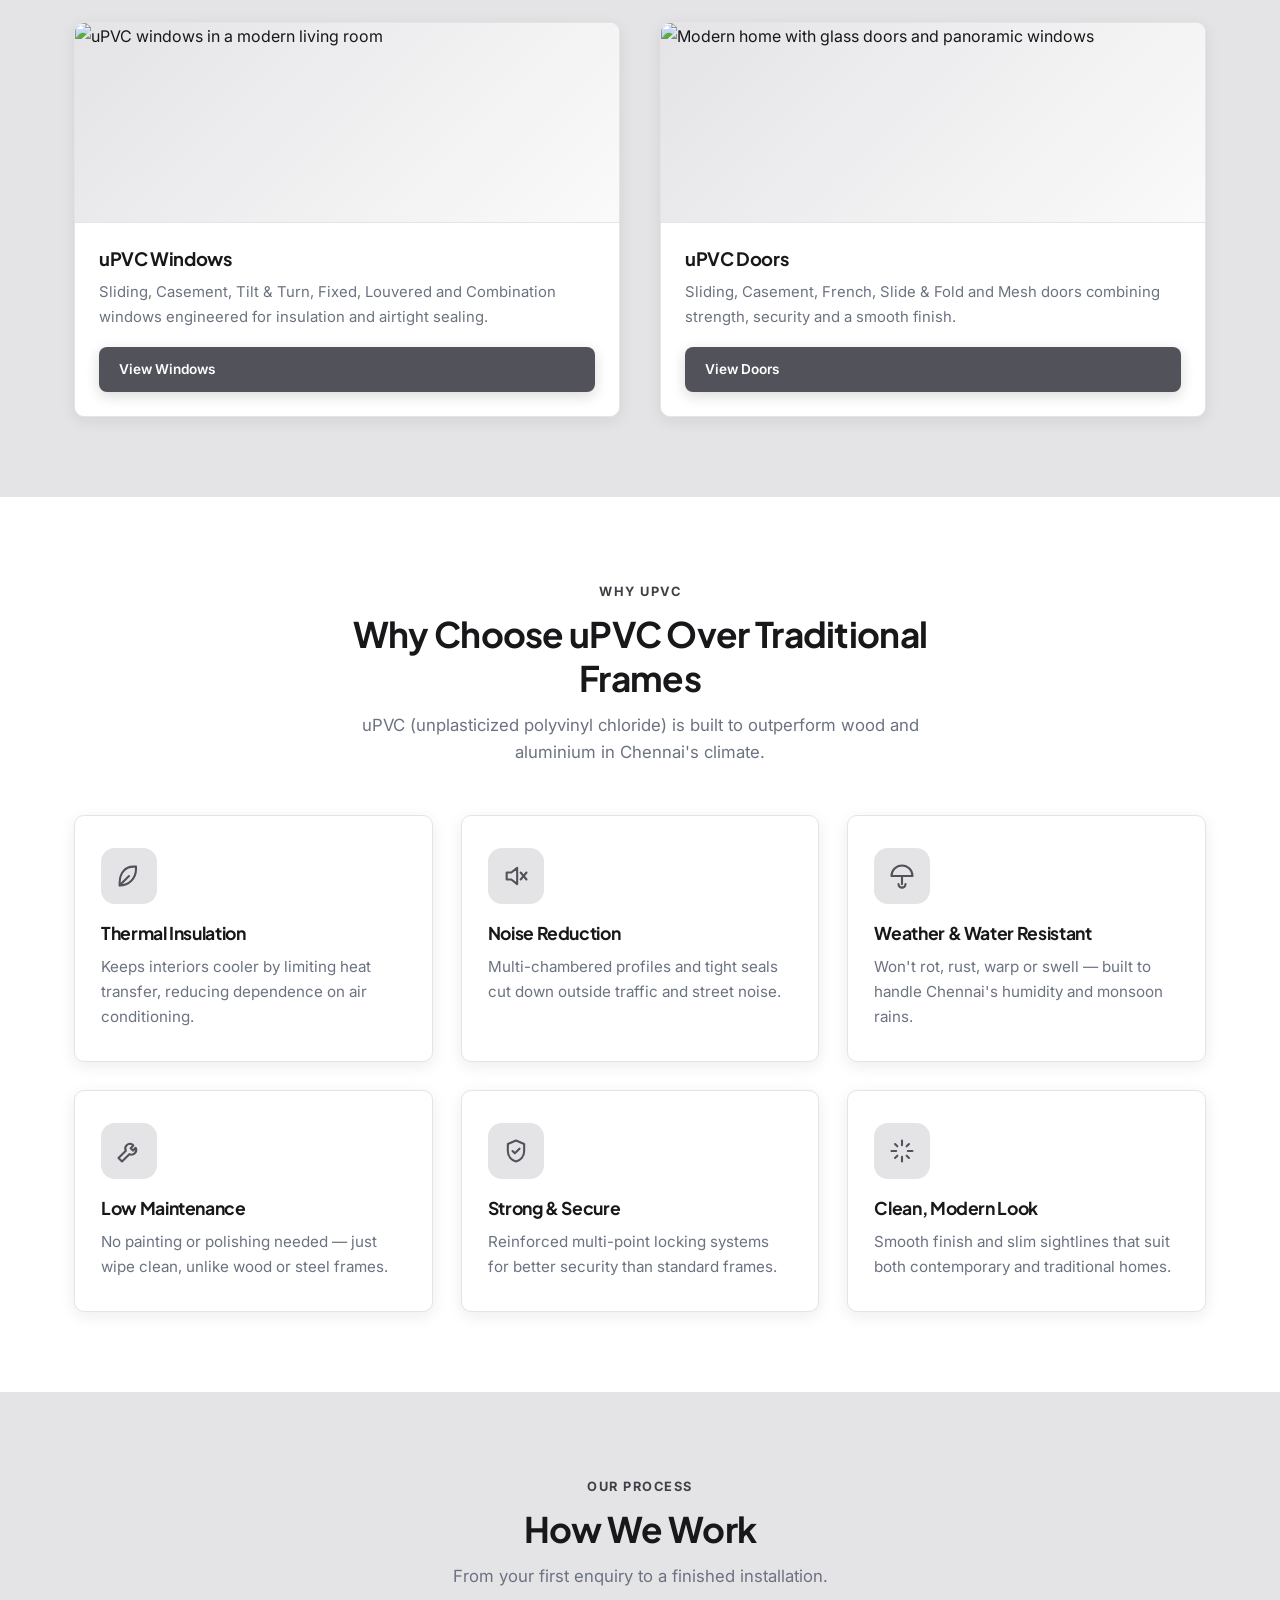
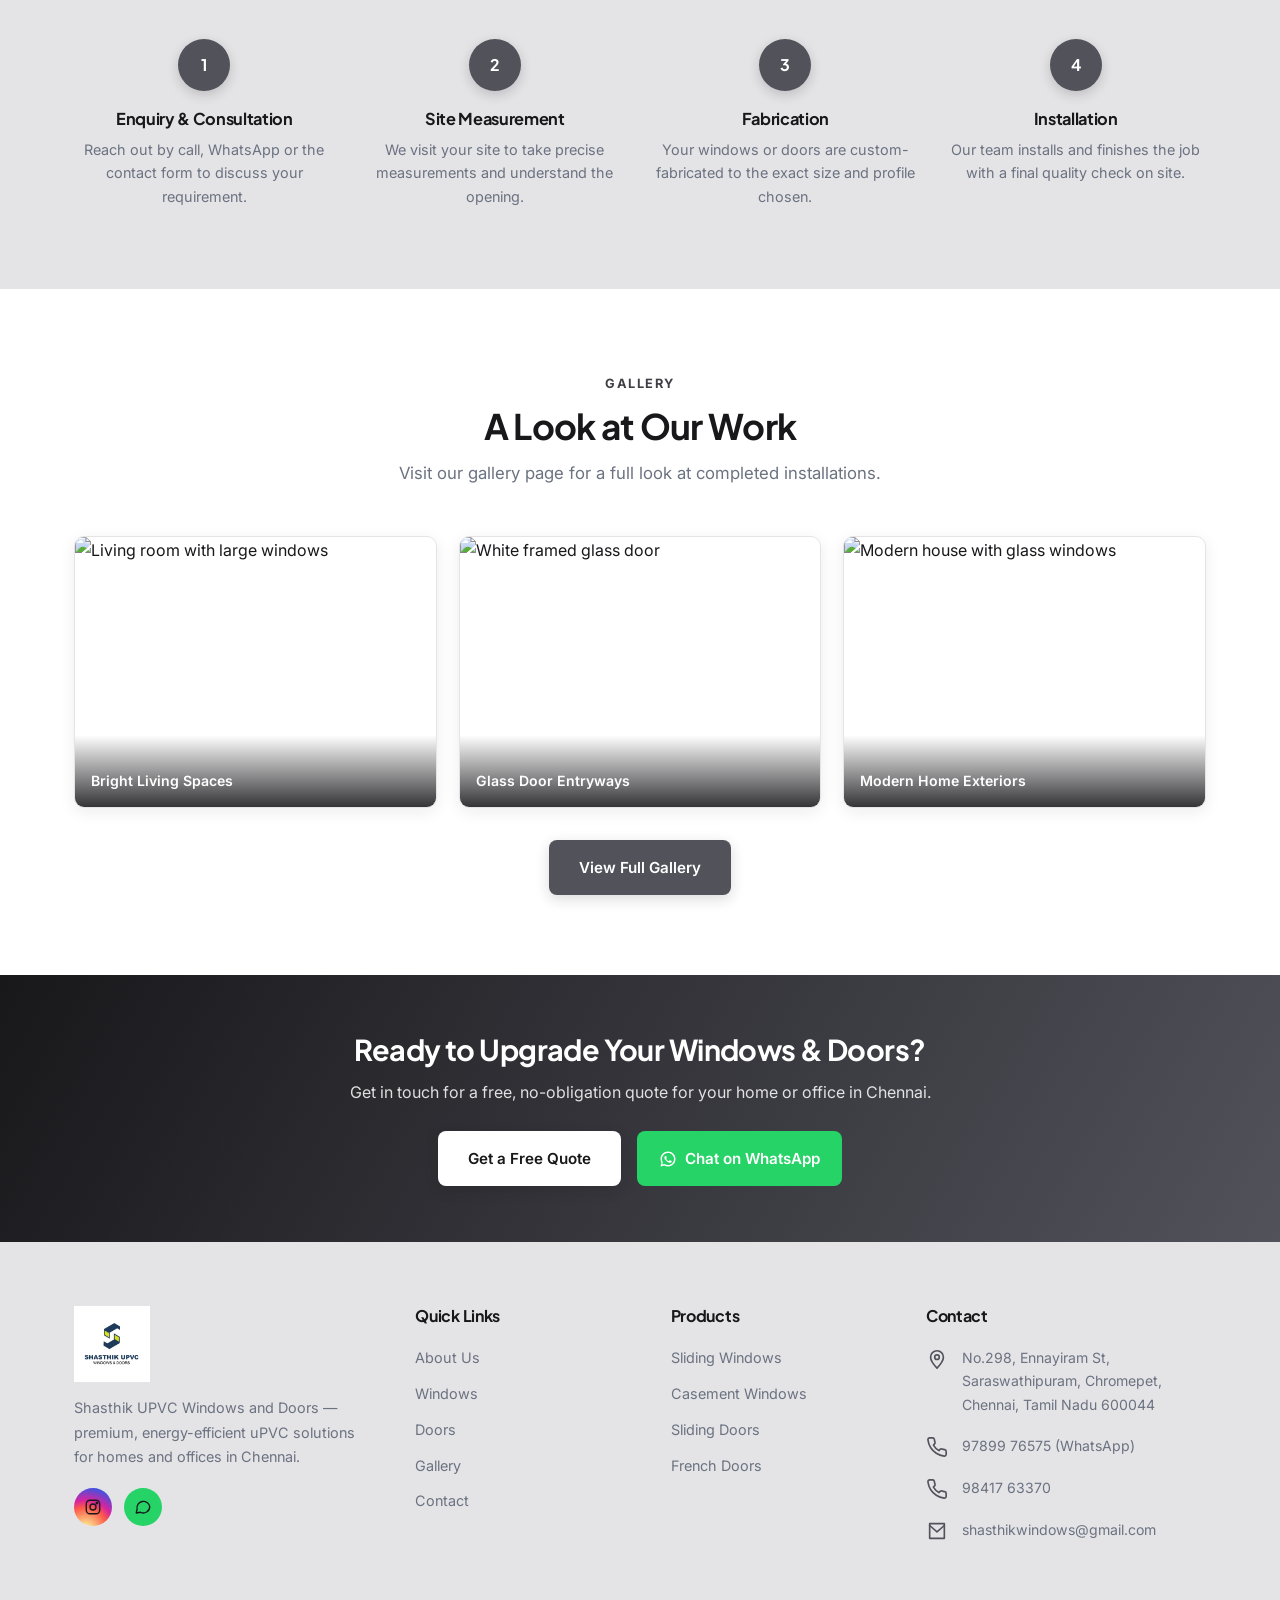
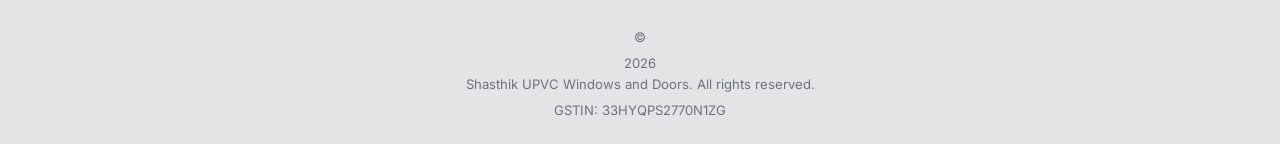
==== commit 817911d7: "Simplify header actions and add real brand logo - Remove Instagram icon and WhatsApp button from hea" ====
--- a/index.html
+++ b/index.html
@@ -14,8 +14,7 @@
 <header class="site-header">
   <div class="container header-inner">
     <a href="index.html" class="logo">
-      <span class="logo-main">SHASTHIK</span>
-      <span class="logo-sub">UPVC Windows &amp; Doors</span>
+      <img src="images/shasthik-logo.png" alt="Shasthik UPVC Windows and Doors">
     </a>
     <nav class="main-nav" id="main-nav">
       <ul>
@@ -28,11 +27,7 @@
       </ul>
     </nav>
     <div class="header-cta">
-      <a href="https://www.instagram.com/shasthik.official?igsh=MTlwMmNrbjg4MGgzdQ==" class="header-icon-link" target="_blank" rel="noopener" aria-label="Instagram">
-        <svg viewBox="0 0 24 24" fill="none" stroke-width="1.8" stroke-linecap="round" stroke-linejoin="round"><rect x="3" y="3" width="18" height="18" rx="5"/><circle cx="12" cy="12" r="4"/><circle cx="17.2" cy="6.8" r="1"/></svg>
-      </a>
       <a href="tel:+919789976575" class="btn btn-call"><svg viewBox="0 0 24 24" fill="none" stroke="currentColor" stroke-width="2" stroke-linecap="round" stroke-linejoin="round"><path d="M22 16.92v3a2 2 0 0 1-2.18 2 19.79 19.79 0 0 1-8.63-3.07 19.5 19.5 0 0 1-6-6 19.79 19.79 0 0 1-3.07-8.67A2 2 0 0 1 4.11 2h3a2 2 0 0 1 2 1.72c.13.96.36 1.9.68 2.81a2 2 0 0 1-.45 2.11L8.09 9.91a16 16 0 0 0 6 6l1.27-1.27a2 2 0 0 1 2.11-.45c.91.32 1.85.55 2.81.68A2 2 0 0 1 22 16.92z"/></svg>Call Now</a>
-      <a href="https://wa.me/919789976575" class="btn btn-whatsapp" target="_blank" rel="noopener"><svg viewBox="0 0 24 24" fill="currentColor"><path d="M12 2C6.48 2 2 6.48 2 12c0 1.85.5 3.58 1.36 5.07L2 22l5.09-1.33A9.94 9.94 0 0 0 12 22c5.52 0 10-4.48 10-10S17.52 2 12 2zm0 18c-1.6 0-3.1-.43-4.4-1.2l-.32-.19-3.02.79.8-2.95-.2-.3A7.94 7.94 0 0 1 4 12c0-4.41 3.59-8 8-8s8 3.59 8 8-3.59 8-8 8zm4.4-5.6c-.24-.12-1.43-.7-1.65-.78-.22-.08-.38-.12-.54.12-.16.24-.62.78-.76.94-.14.16-.28.18-.52.06-.24-.12-1.01-.37-1.92-1.18-.71-.63-1.19-1.41-1.33-1.65-.14-.24-.01-.37.11-.49.11-.11.24-.28.36-.42.12-.14.16-.24.24-.4.08-.16.04-.3-.02-.42-.06-.12-.54-1.3-.74-1.78-.19-.46-.39-.4-.54-.4-.14 0-.3-.02-.46-.02s-.42.06-.64.3c-.22.24-.84.82-.84 2s.86 2.32.98 2.48c.12.16 1.7 2.6 4.12 3.64.58.25 1.03.4 1.38.51.58.18 1.11.16 1.53.1.47-.07 1.43-.58 1.63-1.14.2-.56.2-1.04.14-1.14-.06-.1-.22-.16-.46-.28z"/></svg>WhatsApp</a>
     </div>
     <button class="nav-toggle" id="nav-toggle" aria-label="Toggle navigation">
       <span></span><span></span><span></span>
@@ -265,7 +260,7 @@
 <footer class="site-footer">
   <div class="container footer-grid">
     <div class="footer-brand">
-      <span class="logo-main">SHASTHIK</span>
+      <img src="images/shasthik-logo.png" alt="Shasthik UPVC Windows and Doors">
       <p>Shasthik UPVC Windows and Doors — premium, energy-efficient uPVC solutions for homes and offices in Chennai.</p>
       <div class="footer-social">
         <a href="https://www.instagram.com/shasthik.official" target="_blank" rel="noopener" aria-label="Instagram" class="ig-icon">
--- a/css/style.css
+++ b/css/style.css
@@ -108,7 +108,8 @@
   justify-content: space-between;
   height: 82px;
 }
-.logo { display: flex; flex-direction: column; line-height: 1.1; }
+.logo { display: flex; align-items: center; flex-direction: column; line-height: 1.1; }
+.logo img { height: 72px; width: auto; display: block; }
 .logo-main {
   font-family: 'Plus Jakarta Sans', sans-serif;
   font-weight: 800;
@@ -587,6 +588,7 @@
   border-bottom: 1px solid var(--border);
 }
 .footer-brand .logo-main { color: var(--text-dark); }
+.footer-brand img { height: 76px; width: auto; display: block; }
 .footer-brand p { margin-top: 14px; font-size: 0.9rem; line-height: 1.7; }
 .footer-social { display: flex; gap: 12px; margin-top: 18px; }
 .footer-social a {
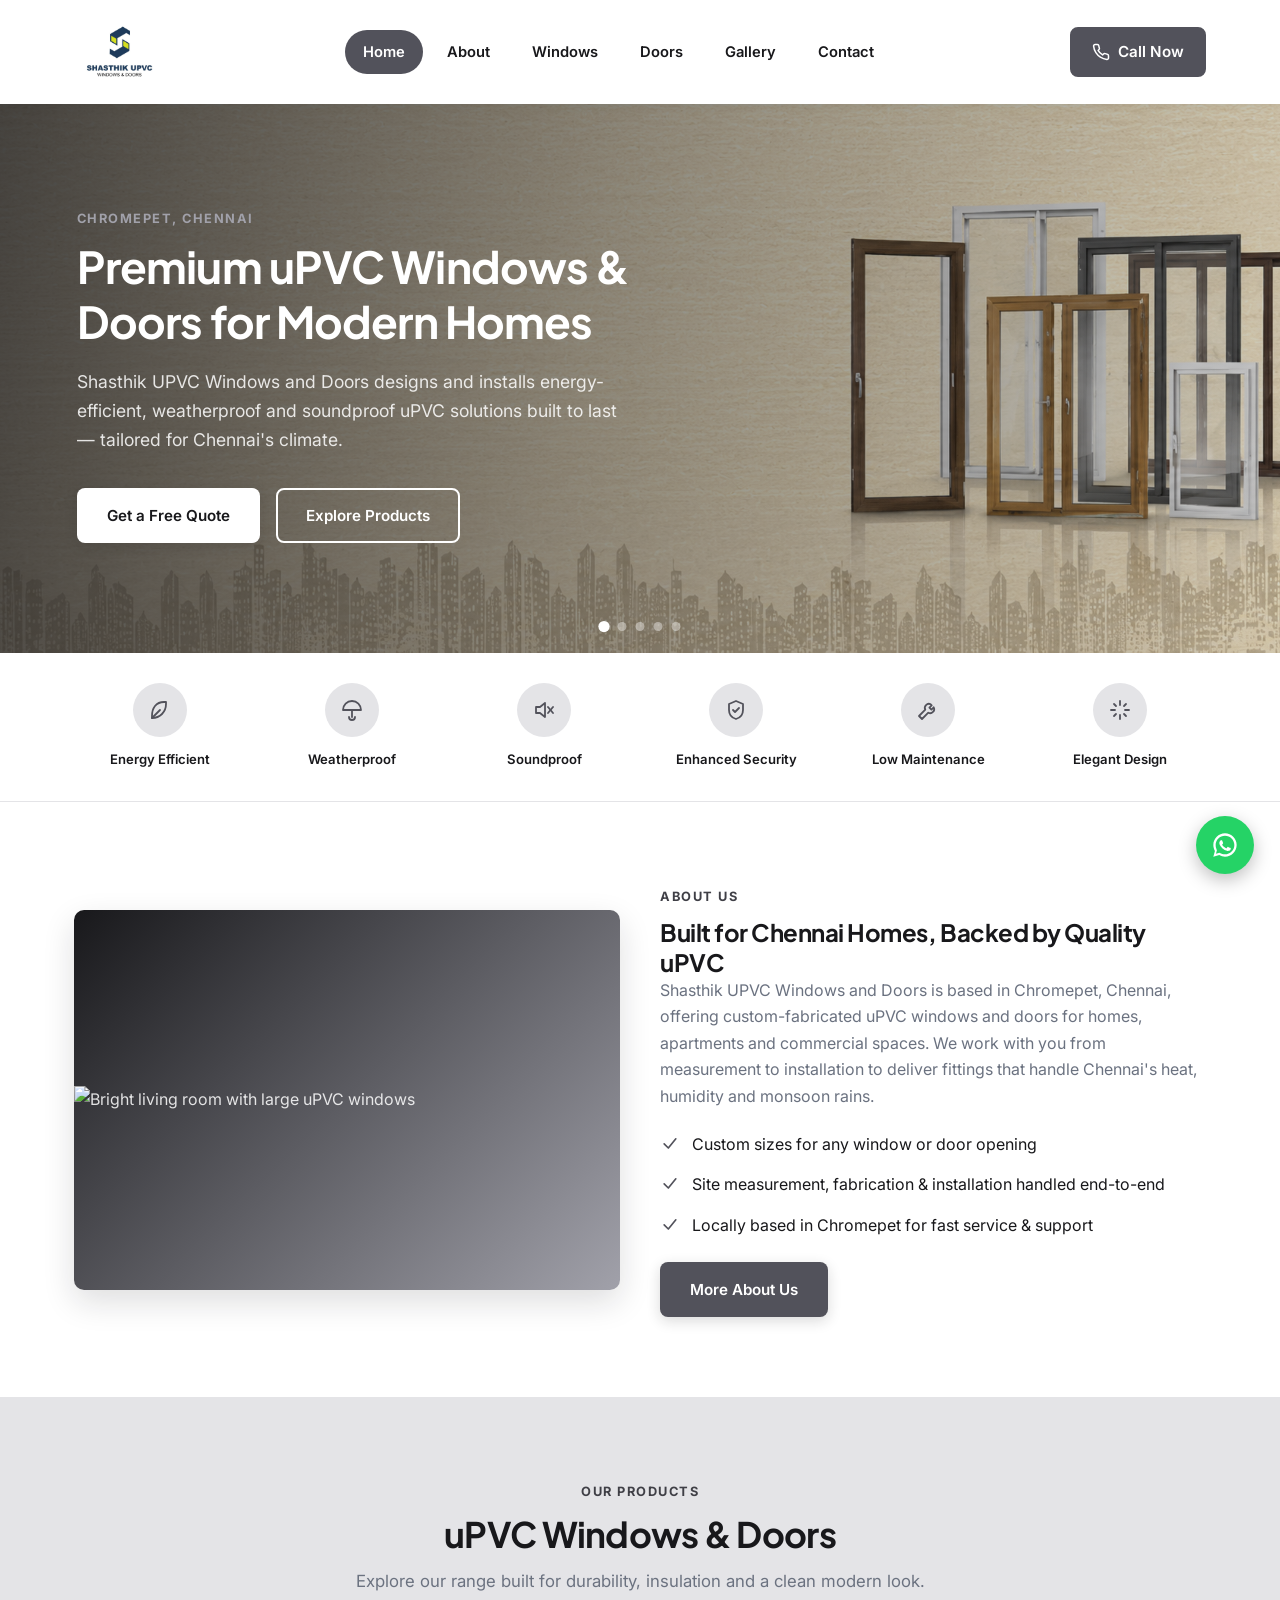
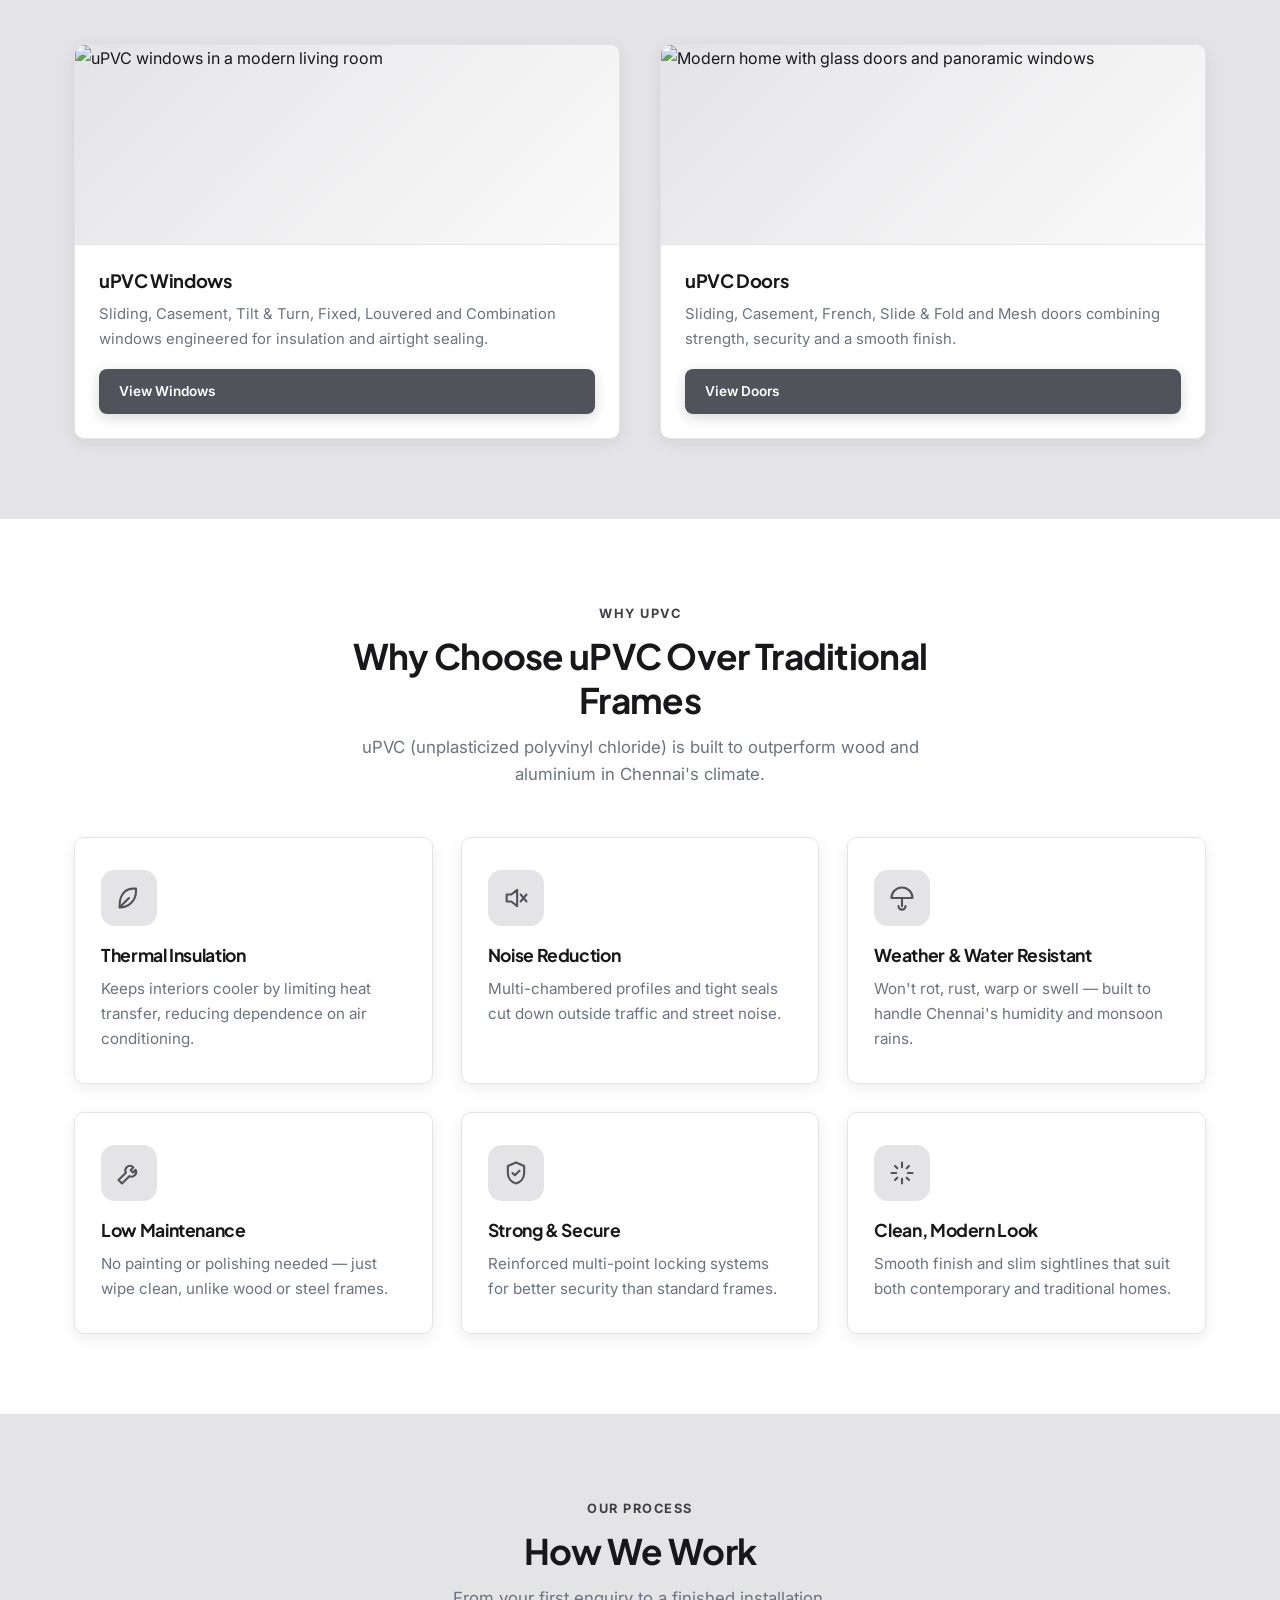
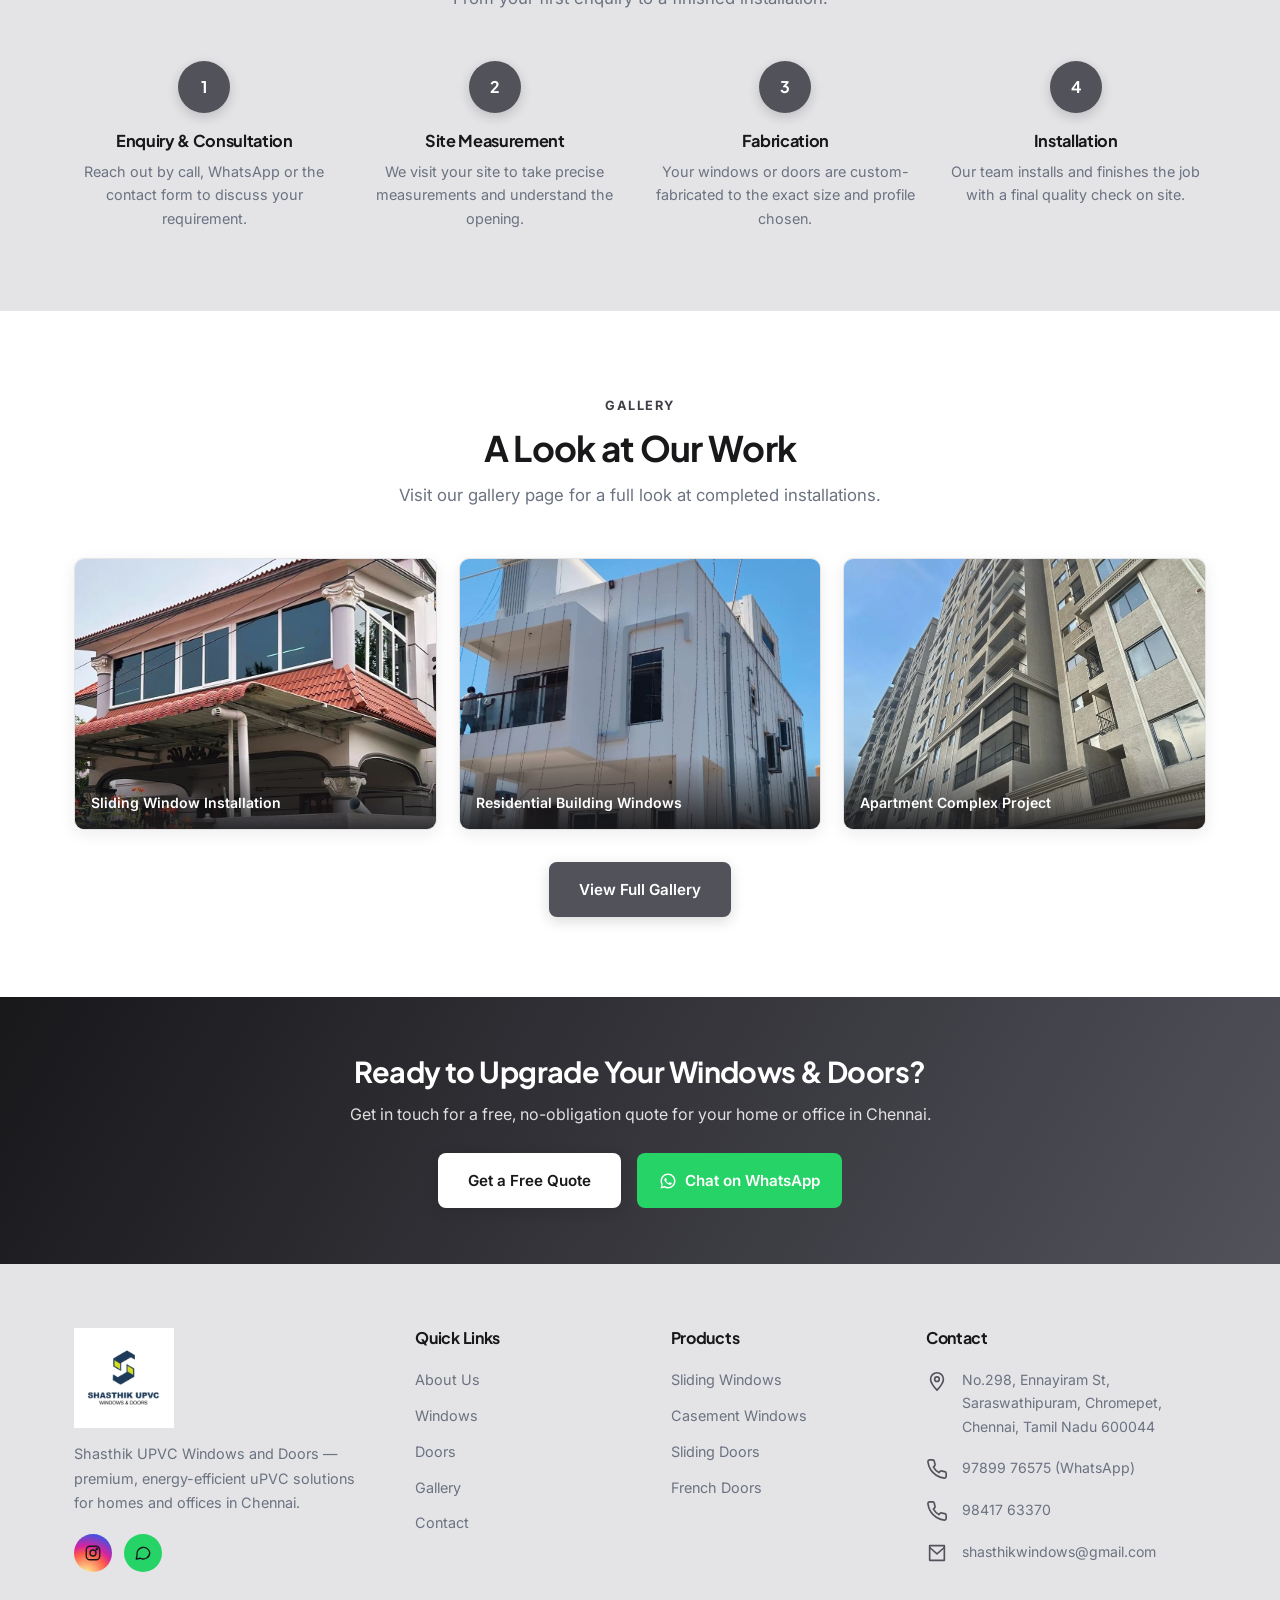
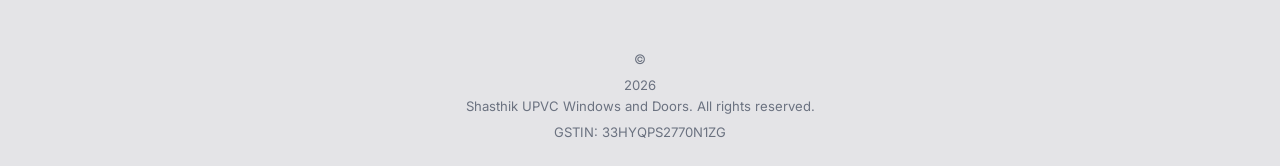
==== commit eb17b2a8: "Replace gallery stock photos with real project installations Extract real installation photos from p" ====
--- a/index.html
+++ b/index.html
@@ -228,16 +228,16 @@
     </div>
     <div class="gallery-grid">
       <div class="gallery-item">
-        <img src="https://images.pexels.com/photos/2736139/pexels-photo-2736139.jpeg?auto=compress&amp;cs=tinysrgb&amp;w=800" alt="Living room with large windows" loading="lazy">
-        <span class="gallery-caption">Bright Living Spaces</span>
+        <img src="images/projects/project-01.jpg" alt="Sliding window installation on a residential building" loading="lazy">
+        <span class="gallery-caption">Sliding Window Installation</span>
       </div>
       <div class="gallery-item">
-        <img src="https://images.pexels.com/photos/4682153/pexels-photo-4682153.jpeg?auto=compress&amp;cs=tinysrgb&amp;w=800" alt="White framed glass door" loading="lazy">
-        <span class="gallery-caption">Glass Door Entryways</span>
+        <img src="images/projects/project-09.jpg" alt="Residential building window installation" loading="lazy">
+        <span class="gallery-caption">Residential Building Windows</span>
       </div>
       <div class="gallery-item">
-        <img src="https://images.pexels.com/photos/35361412/pexels-photo-35361412.jpeg?auto=compress&amp;cs=tinysrgb&amp;w=800" alt="Modern house with glass windows" loading="lazy">
-        <span class="gallery-caption">Modern Home Exteriors</span>
+        <img src="images/projects/project-07.jpg" alt="Apartment complex window installation project" loading="lazy">
+        <span class="gallery-caption">Apartment Complex Project</span>
       </div>
     </div>
     <div style="text-align:center; margin-top:32px;">
--- a/css/style.css
+++ b/css/style.css
@@ -106,10 +106,10 @@
   display: flex;
   align-items: center;
   justify-content: space-between;
-  height: 82px;
+  height: 104px;
 }
 .logo { display: flex; align-items: center; flex-direction: column; line-height: 1.1; }
-.logo img { height: 72px; width: auto; display: block; }
+.logo img { height: 92px; width: auto; display: block; }
 .logo-main {
   font-family: 'Plus Jakarta Sans', sans-serif;
   font-weight: 800;
@@ -588,7 +588,7 @@
   border-bottom: 1px solid var(--border);
 }
 .footer-brand .logo-main { color: var(--text-dark); }
-.footer-brand img { height: 76px; width: auto; display: block; }
+.footer-brand img { height: 100px; width: auto; display: block; }
 .footer-brand p { margin-top: 14px; font-size: 0.9rem; line-height: 1.7; }
 .footer-social { display: flex; gap: 12px; margin-top: 18px; }
 .footer-social a {
@@ -647,7 +647,7 @@
 @media (max-width: 860px) {
   .main-nav {
     position: fixed;
-    top: 82px; left: 0; right: 0;
+    top: 104px; left: 0; right: 0;
     background: var(--white);
     flex-direction: column;
     padding: 10px 24px 24px;
